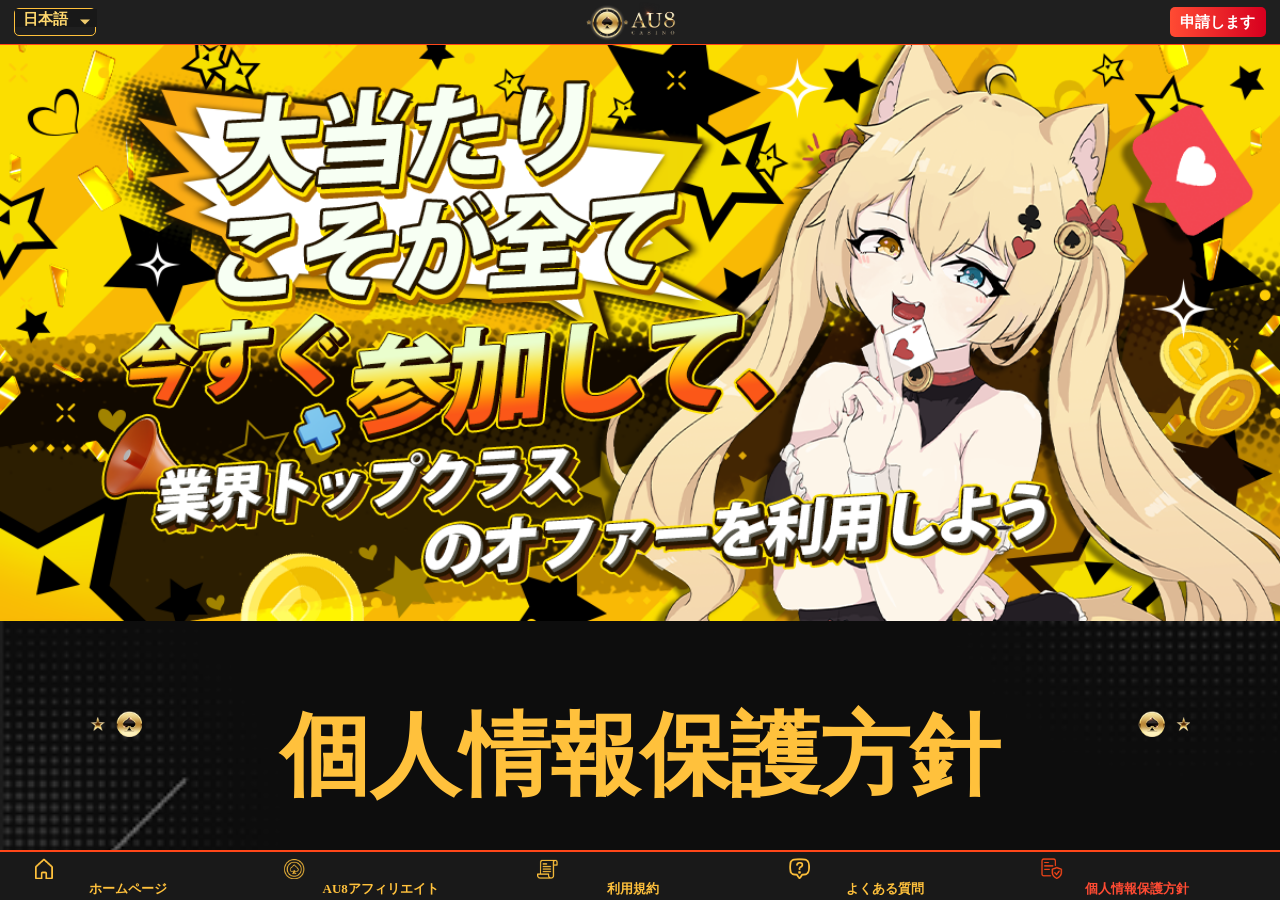
==== html/agPP.html @ ee404add "2022-08-12 頁面切換功能新增+各頁min-height新增" ====
<!DOCTYPE html>
<html lang="zh-TW">
<head>
    <meta charset="UTF-8">
    <meta name="viewport" content="width=device-width, initial-scale=1">
    <title>Document</title>
    <link rel="stylesheet" href="../css/style.css">
    <link rel="stylesheet" href="../js/slick-1.8.1/slick/slick.css">
    <link rel="stylesheet" href="../js/slick-1.8.1/slick/slick-theme.css">
    <script src="https://code.jquery.com/jquery-3.6.0.min.js"></script>
    <script src="https://code.jquery.com/jquery-2.2.0.min.js"></script>
    <script src="../js/slick-1.8.1/slick/slick.min.js"></script>
    <script src="../js/javascript.js"></script>
    <link rel="shortcut icon" href="../images/NJLOGO_64x64.ico" type="image/x-icon">
</head>
<body>
    <header>
        <div class="content display">
            <!--語言列-->
            <div class="lang">
                <select>
                    <option>繁體中文</option>
                    <option>简体中文</option>
                    <option>ENGLISH</option>
                    <option selected>日本語</option>
                </select>
            </div>
            <!--logo-->
            <img class="logo" src="../images/icon/logo.png" onclick="window.location.href='../index.html'">
            <div class="user login display">
                <!--未登入選單-->
                <form class="loginForm">
                    <button class="agentSignup" type="button">申請します</button>
                </form>    
            </div>
        </div>
    </header>
    <main>
        <div class="agOther display">
            <div class="topBanner"></div>
            <!--內容-->
            <div class="center">
                <div class="ppContent">
                    <p class="bigTitle">個人情報保護方針</p>
                    <div class="contentBlock">
                        <p class="subTitle">個人情報保護方針</p>
                        <p>AU8（以下「当サイト」）は、当サイトを運営する国のデータ保護法、および規制に準拠して、当サイトを利用またはアカウントを開設されるお客様(以下<br>、「お客様」)の個人情報を処理することを保証します。当社にて管理・保護致しますので、ご安心ください。当社はお客様の個人情報を最重要視<br>しておりますので、以下の方針に沿った事業運営に取組み、社会的責任を果たして参ります。</p>
                    </div>
                    <div class="contentBlock">
                        <p class="subTitle">顧客情報保護方針</p>
                        <p>お客様が当サイトアカウント登録の際にご入力いただいた個人情報（氏名、電話、メールアドレス、住所、生年月日等）を第三者に開示・提供<br>することは致しません。</p>
                    </div>
                    <div class="contentBlock">
                        <p class="subTitle">ドメイン認証SSL</p>
                        <p>当サイトでは、お客様の個人情報を保護するためにSSL(Secure Socket Layer)というセキュリティシステムを採用しています。お客様が入力される氏名や<br>住所、電話番号などの個人情報及び勝敗結果、入出金額は、SSLにより自動的に暗号化されて送受信しており、お客様の個人情報を外部の第三者が通信傍受<br>できないよう対策をとっております。当社は、機密事項の保護に厳重に努めておりますので、安心してご利用ください。</p>
                    </div>
                </div>
            </div>
            <div class="bottom">
                <p class="copyright">© 2022 AU8 Affiliates. すべての権利を保有しています</p>
            </div>
        </div>
    </main>
    <footer class="agentP">
        <ul class="agentNav">
            <li>
                <i class="nav_IC home"></i>
                <p>ホームページ</p>
            </li>
            <li onclick="window.location.href='../index.html'">
                <i class="nav_IC agent"></i>
                <p>AU8アフィリエイト</p>
            </li>
            <li onclick="window.location.href='../html/agRule.html'">
                <i class="nav_IC rule"></i>
                <p>利用規約</p>
            </li>
            <li onclick="window.location.href='../html/agQA.html'">
                <i class="nav_IC QA"></i>
                <p>よくある質問</p>
            </li>
            <li  class="active" onclick="window.location.href='../html/agPP.html'"><i class="nav_IC PP"></i>
                <p>個人情報保護方針</p>
            </li>
        </ul>
    </footer>
    <div class="filter">
        <!--退傭代理註冊申請彈窗-->
        <div class="jumpWindow agRegist ">
            <div class="title">
                <p>申請します</p>
                <i class="icon close"></i>
            </div>
            <div class="content">
                <form>
                    <label>
                        <p class="inputName"><span>※</span>アカウントID</p>
                        <input type="text">
                        <p class="remindText">*数字と英文字のみ、記号不可<br>*4文字以上である必要が御座います<br>*4文字以上である必要が御座います</p>
                    </label>
                    <label>
                        <p class="inputName"><span>※</span>パスワード</p>
                        <input type="text">
                    </label>
                    <label>
                        <p class="inputName"><span>※</span>お名前</p>
                        <input type="text">
                        <p class="remindText">*ローマ字フルネーム</p>
                    </label>
                    <label>
                        <p class="inputName"><span>※</span>メール</p>
                        <input type="text">
                        </label>
                    <label>
                        <p class="inputName"><span>※</span>LINE</p>
                        <input type="text">
                    </label>
                    <label>
                        <p class="inputName"><span>※</span>宣伝サイトURL</p>
                        <input type="text">
                        <p class="remindText">*宣伝を行うサイトURLもしくはその他の宣伝方法<br>*宣伝URLが無い場合は、紹介方法をご入力ください<br>*プレイヤーアカウントはAU8で登録したアカウントとなります</p>
                    </label>
                    <label>
                        <p class="inputName"><span>※</span>報酬お支払い方法</p>
                        <input type="text" value="USDT" class="select"> <div class="arrow"></div>
                    </label>
                </form> 
                    <div class="btnBox">
                        <div class="readBtn"><p class="checked">√</p></div>
                        <p class="agree openAGterms">利用規約に同意します</p>
                    </div>
                    <buttton class="apply applycheck">申請します</buttton> 
            </div>
        </div>
        <!--退傭代理註冊申請已送出彈窗-->
        <div class="jumpWindow agApply">
            <div class="title">
                <p>確認のお礼</p>
                <i class="icon close"></i>
            </div>
            <div class="content">
               <p>お申し込みは現在、アフィリエイトチームによって審査中です。</p>
            </div>
        </div>
         <!--相關條款彈窗-->
         <div class="jumpWindow agTerms">
            <div class="title">
                <p>利用規約とプライバシーポリシー</p>
                <i class="icon back"></i>
            </div>
            <div class="content">
                <div class="contentBlock">
                    <p class="smallTitle introduce">1.はじめに</p>
                    <p class="info"><span class="chapter">1.1</span>本利用規約に同意する前に、すべての項目を必ずお読みください。本規約に同意することにより、本規約<br>は、パートナーまたはパートナーが代表する組織を拘束するものとなります。</p>
                </div>
                <div class="contentBlock">
                    <p class="smallTitle explain">2.定義と解釈</p>
                    <p class="info"><span class="keyword">「当サイト」</span>とは、fortuna888.netのことを指します。</p>
                    <p class="info"><span class="keyword">「AU8」</span>とは、fortuna888.netのことを指します。</p>
                    <p class="info"><span class="keyword">「当社」</span>とは、当サイトの運営会社Astrobet N.V., Ltd.のことを指します。</p>
                    <p class="info"><span class="keyword">「アフィリエイトプログラム」</span>とは、当サイトおよびパートナー間のパートナーシップを指します。<br>パートナーはAU8のウェブサイトを宣伝し、当サイトのウェブサイトへ新規プレイヤーを継続的に生み出すものとします。</p>
                    <p class="info"><span class="keyword">「パートナー」</span>とは、当サイトのアフィリエイトプログラムに登録参加する人物を指します。</p>
                    <p class="info"><span class="keyword">「パートナーウェブサイト」</span>とは、パートナーが維持・運営し、当サイトのアフィリエイトリンクおよびコ
                        ードを案内するプラットフォーム（ウェブサイト／アプリケーション／ウィジェット等）を指します。</p>
                    <p class="info"><span class="keyword">「アフィリエイトリンク」</span>とは、パートナーウェブサイトからAU8へのインターネットハイパーリンクを
                        指します。</p>
                    <p class="info"><span class="keyword">「アフィリエイトコード」</span>とは、パートナー毎に設定されるコードで、本コードを登録の際に入力をした場合
                        でもパートナーの子会員と設定されるコードを指します。</p>
                    <p class="info"><span class="keyword">「プレイヤー」</span>とは、当サイトでプレイアカウントを作成し、ベットしている人物のことを指します。</p>
                    <p class="info"><span class="keyword">「プレイアカウント」</span>とは、当サイトでプレイをするために作成されたアカウントを指します。</p>
                    <p class="info"><span class="keyword">「アフィリエイトアカウント」</span>とは、パートナーが当サイトのアフィリエイトプログラムに登録をした際に
                        発行されるアカウントを指します。</p>
                    <p class="info"><span class="keyword">「子会員」</span>とは、パートナーのリンクから当サイトへ登録をしたプレイヤーを指します。</p>
                    <p class="info"><span class="keyword">「アクティブ子会員」</span>とは、入金をしてベットをしたプレイヤーを指します。</p>
                    <p class="info"><span class="keyword">「コミッション」</span>とは、本規約で設定されたパートナーへの支払いを指します。 </p>
                </div>
                <div class="contentBlock">
                    <p class="smallTitle partner">3.パートナー適用条件</p>
                    <p class="info"><span class="chapter">3.1.</span>パートナーは以下を表明し保証します。</p>
                    <div class="chapterBox">
                        <p class="infoChapter"><span class="chapter">3.1.1.</span>パートナー期間中は、パートナー契約を締結する権利と権限を有し、そのすべての義務を履行する。</p>
                        <p class="infoChapter"><span class="chapter">3.1.2.</span>パートナー契約に基づく義務を履行するために必要な登録、許可、同意およびライセンスをすべて取<br>
                            得し、有効に維持するものとする。</p>
                        <p class="infoChapter"><span class="chapter">3.1.3.</span>パートナー契約の条項を完全に理解し、同意する。</p>
                    </div>
                    <p class="info"><span class="chapter">3.2.</span>当サイトは提出されたパートナー情報を審査し、アフィリエイト申請を認証するか否かを電子<br>
                    メールでパートナーに通知します。当社は、絶対的な裁量で登録を拒否する権利を保持します。</p>
                </div>
                <div class="contentBlock">
                    <p class="smallTitle right">4.当社の権利と義務</p>
                    <p class="info"><span class="chapter">4.1.</span>当社は、コミッションの総額を記録し、パートナーへの合計コミッションと統計データをアフィリエイ<br>
                        トアカウントから確認できるようにします。</p>
                    <p class="info"><span class="chapter">4.2.</span>当社は本規約に準じ、パートナーに対しコミッションを支払うものとします。</p>
                    <p class="info"><span class="chapter">4.3.</span>当社は、当社が適切と考える時点において、本アフィリエイトプログラムを終了、変更または閉鎖する<br>
                        権利、および本規約の規定を変更する独自の決定権を持ちます。資料の変更に関しては電子メールによる通<br>
                        知をパートナーに送ります。</p>
                    <p class="info"><span class="chapter">4.4.</span>当社は、当社の完全および絶対の裁量権で、新規パートナーを受け入れるか否かを判断する権利を持つも<br>
                        のとします。</p>
                    <p class="info"><span class="chapter">4.5.</span>下記に該当する場合、当社が最終権利を所有、およびパートナーのアカウントを閉鎖する権利を持
                        ちます:</p>
                        <div class="chapterBox">
                            <p class="infoChapter"><span class="chapter"> 4.5.1.</span>当社の単独の見解において、国内および国際規則を遵守するため。</p>
                            <p class="infoChapter"><span class="chapter"> 4.5.2.</span>当社の方針に従うため。</p>
                            <p class="infoChapter"><span class="chapter"> 4.5.3.</span>当社、プレイヤー、子会員又はその他第三者機関の利益を守るため。</p>
                        </div>
                        <p class="info"><span class="chapter">4.6.</span>当社は、以下のパートナーの個人情報を、高レベルなセキュリティ、アンチマネーロンダリングの<br>
                            法的条件への適合、当取引関係の管理の目的で使用され、プライバシーポリシーに応じて使用及び処理<br>
                            するものとします:</p>
                        <div class="chapterBox">
                            <p class="infoChapter"><span class="chapter"> 4.6.1.</span>アフィリエイトアカウントID</p>
                            <p class="infoChapter"><span class="chapter"> 4.6.2.</span>名前</p>
                            <p class="infoChapter"><span class="chapter"> 4.6.3.</span>メールアドレス</p>
                            <p class="infoChapter"><span class="chapter"> 4.6.4.</span>宣伝サイトURL</p>
                            <p class="infoChapter"><span class="chapter"> 4.6.5.</span>口座情報</p>
                        </div>
                </div>
                <div class="contentBlock">
                    <p class="smallTitle partneright">5.パートナーの権利と義務</p>
                    <p class="info"><span class="chapter">5.1.</span>パートナーは以下を保証し、承諾するものとします。</p>
                    <div class="chapterBox">
                        <p class="infoChapter"><span class="chapter">5.1.1.</span>当サイトおよびパートナーの利益を可能な限り最大限にすべく、自費による当サイトの<br>
                            マーケティング および宣伝を行う:</p>
                        <p class="infoChapter"><span class="chapter">5.1.2.</span>アフィリエイトプログラムの範囲内で提供されるアフィリエイトリンク、アフィリエイトコード、<br>
                            プロモーション、マーケティングツールを使用する。</p>
                        <p class="infoChapter"><span class="chapter">5.1.3.</span>パートナーのマーケティング活動は、適切かつプロフェッショナルとして本規約の規定に準
                            じなくてはならない。</p>
                        <p class="infoChapter"><span class="chapter">5.1.4.</span>常に関連する立法および適用される法律に準拠すること。これにはデータ保護およびプライバシーに<br>
                            関して適用される法律を含むがこれに限定されない。</p>
                        <p class="infoChapter"><span class="chapter">5.1.5.</span>パートナーウェブサイトのメンテナンスおよび開発に責任を持つこと。当サイトの情報が更新
                            されたら、パートナーウェブサイトも随時更新をすること。</p>
                        <p class="infoChapter"><span class="chapter">5.1.6.</span>パートナーウェブサイトに、当サイトのプレイヤーまたはプレイヤーに限定されずパートナーウェ
                            ブサイトを閲覧できる人物が誤解を招く内容を記載した場合、その際に発生した負債や当サイトが不利益
                            になる状況が発生した場合の責任はパートナーが負うものとする。</p>
                        <p class="infoChapter"><span class="chapter">5.1.7.</span>当サイトに有利に反映されるような方法でビジネスを遂行する。</p>
                        <p class="infoChapter"><span class="chapter">5.1.8.</span>差別的、みだらな内容、違法、性的描写、ポルノ、または暴力的な内容を含むようなマーケティング<br>
                            活動（パートナーウェブサイトを含む）を行わない。</p>
                        <p class="infoChapter"><span class="chapter">5.1.9.</span>ギャンブルの法的年齢未満を対象としない。ギャンブルおよびギャンブルのプロモーションが違法<br>
                            である管轄区域を対象としない。</p>
                        <p class="infoChapter"><span class="chapter">5.1.10.</span>当サイトに掲載されているマーケティングツールを除き、当社から承諾がない限り、当社または当<br>
                            サイトの保有者/運営者のその他表現、商標、知的財産権を使用しない。</p>
                    </div>
                    <p class="info"><span class="chapter">5.2.</span>パートナーは、当社より提供されたログイン情報の機密を保持し、安全で常に保護するものとします。<br>
                        また、パートナー側の不具合により、ログイン情報の適切な保護がなされなかった事に起因する不正の<br>
                        ログイン情報の使用は、パートナーが単独で責任を負うものとする。</p>
                    <p class="info"><span class="chapter">5.3.</span>パートナーは、アフィリエイトアカウントのユーザーIDとパスワードにおけるすべての活動と行為<br>
                        に対して、単独で責任を負うものとします。パートナーは、その認証の違法および不正使用の疑いがある<br>
                        場合は、即座に当社に連絡をするものとします。</p>
                    <p class="info"><span class="chapter">不正な方法によってまたは本規約を違反する不正手段によって、子会員の登録、紹介、ベットが行<br>
                        われている場合、当社はアフィリエイトアカウントを凍結する権利およびアフィリエイトアカウント<br>
                        からコミッションを差し引く権利を持ちます。</p>
                </div>
                <div class="contentBlock">
                    <p class="smallTitle committee">6.コミッション </p>
                    <p class="info"><span class="chapter">6.1.</span>当社は本規約に基づき、パートナーにコミッションを支払うものとします。</p>
                    <p class="info"><span class="chapter">6.2.</span>コミッションの計算公式は以下の通りです:<br>
                        （勝負値（ベット額-ペイアウト）- ボーナス費用 - プラットフォーム費用 - ジャックポット - 手数料 ）
                        × コミッション％</p>
                    <p class="info"><span class="keyword">*ペイアウト：子会員様が勝った金額</span></p>
                    <p class="info"><span class="chapter">6.3.</span>パートナーに支払うべきと当サイトが認めるコミッションは、毎月5日に計算され、その支払いは毎月<br>
                        10日18：00前にアフィリエイトアカウントへ配布されます。臨時システム調整が実施された場合は、<br>
                        コミッションの配布が遅れる場合があります。コミッションは日本円で支払われます。</p>
                    <p class="info"><span class="chapter">6.4.</span>当社はネガティブキャリーオーバー制度を採用しています。コミッションは、<br>
                        アフィリエイトアカウントがプラス残高の場合のみ行われます。当月のコミッションがマイナスの場合、<br>
                        マイナス残高は翌月に持ち越されます。翌月の収入がプラス残高で、前月から持ち越されたマイナス残高<br>
                        が相殺された場合に支払いが行われます。</p>
                    <p class="info"><span class="chapter">6.5.</span>連続した3ヶ月以内にアクティブ子会員が1名もいなかった場合、活動していないと判断し、<br>
                        システムワレットに入ったコミッションは全て0に戻ります。</p>    
                    <p class="info"><span class="chapter">6.6.</span>連続した6ヶ月以内にアクティブ子会員を獲得できない場合は、アカウントは凍結され、<br>
                        システムワレットに入ったコミッションは全て0に戻ります。</p>    
                    <p class="info"><span class="chapter">6.7.</span>下記に該当するものはコミッションから差し引かれます:</p> 
                    <p class="info"><span class="keyword">下記に限らず「相互メリット」の原則より、万が一不正な行為により一方が平等でない利益を獲得した場合、当サイトが全ての最終決定権を有しております</span></p>   
                    <div class="chapterBox">
                        <p class="infoChapter"><span class="chapter"> 6.7.1.</span>体験ボーナスから発生したリベート</p>
                        <p class="infoChapter"><span class="chapter"> 6.7.2.</span>ボーナス費用</p>
                        <p class="infoChapter"><span class="chapter"> 6.7.3.</span>ゲームプラットフォーム費用</p>
                        <p class="infoChapter"><span class="chapter"> 6.7.4.</span>ジャックポット費用</p>
                        <p class="infoChapter"><span class="chapter"> 6.7.5.</span>サービス手数料</p>
                    </div>
                    <p class="info"><span class="chapter">6.8.</span>パートナーは、不正または誤った取引に基づいて受け取ったコミッションは全額返金<br>
                        しなければなりません。</p>
                    <p class="info"><span class="chapter">6.9.</span>コミッションに関わるあらゆる権利に関しては当サイトが全ての最終決定権を有しております。<br>
                        しなければなりません。</p>
                </div>
                <div class="contentBlock">
                    <p class="smallTitle notice">7.禁止事項</p>
                    <p class="info"><span class="chapter">7.1.</span>下記禁止事項を発見した場合、該当月のコミッションは全て当社が没収し、アフィリエイトアカウントの凍結をいたします:</p>
                    <div class="chapterBox">
                        <p class="infoChapter"><span class="chapter"> 7.1.1.</span>パートナーと子会員が同じIPおよび名前であること。</p>
                        <p class="infoChapter"><span class="chapter"> 7.1.2.</span>パートナーが自分のアフィリエイトアカウントにプレイアカウントを登録すること（セルフアフィリエイト）。</p>
                        <p class="infoChapter"><span class="chapter"> 7.1.3.</span>パートナーが、既存プレイヤーに、パートナー自身のアフィリエイトリンクおよびコードから、再度プレイアカウントを登録させること。</p>
                        <p class="infoChapter"><span class="chapter"> 7.1.4.</span>パートナーが他のパートナーの子会員になること。</p>
                        <p class="infoChapter"><span class="chapter"> 7.1.5.</span>パートナー同士が協力をしてコミッションを稼ぐこと。</p>
                        <p class="infoChapter"><span class="chapter"> 7.1.6.</span>パートナーと子会員またはプレイヤーが協力をしてコミッションを稼ぐこと。</p>
                    </div>
                    <p class="info"><span class="chapter">7.2.</span>自身のアフィリエイトアカウントを利用して、本人または、友人、従業員または他の第三者
                        がプレイヤーとして登録し、個人的使用およびその使用のためにプレイヤーアカウントに直接または間接的に入金を行って、コミッションを増やす行為や、その他当社および当サイトを欺く行為はすべて詐欺
                        とみなされます。</p>
                    <p class="info"><span class="chapter">7.3.</span>アフィリエイトアカウントでログイン後、バックオフィスで確認できる情報が、ご友人、プレイヤー、
                        従業員、第三者へ意図的、偶発的に関わらず漏らすことは禁止です。情報が漏れた場合に出た損失、傷害、
                        損害はパートナーが負うものとします。</p>
                </div>
                <div class="contentBlock ">
                    <p class="smallTitle classified">8.機密情報</p>
                    <p class="info"><span class="chapter">9.1.</span>すべての情報は機密扱いとされ、当社の事前の明示的かつ書面による同意なしに、直接的にも間接的にも、個人的または商業目的その他の目的でも使用されることは許されません。</p>
                    <p class="info"><span class="chapter">9.2.</span>パートナーは、本規約に基づく義務の履行以外の目的で機密情報を使用してはいけません。</p>
                    <p class="info"><span class="chapter">9.3.</span>条項9は、パートナー契約終了後も存続するものとします。</p>
                </div>
                <div class="contentBlock">
                    <p class="smallTitle duty">9.負債および責任制限</p>
                    <p class="info"><span class="chapter">8.1.</span>当社は、以下に関して一切の責任を負いません:</p>
                    <div class="chapterBox">
                        <p class="infoChapter"><span class="chapter"> 8.1.1.</span>経済的損失。（利益、収益、事業、契約を含むがこれに限定されない）</p>
                        <p class="infoChapter"><span class="chapter"> 8.1.2.</span>パートナーまたはパートナーウェブサイトの評判、営業権の損失。</p>
                        <p class="infoChapter"><span class="chapter"> 8.1.3.</span>意図的、偶発的、間接的、必然的な損失。</p>
                    </div>
                </div>
                <div class="contentBlock">
                    <p class="smallTitle terminate">10.解約または契約の終了 </p>
                    <p class="info"><span class="chapter">10.1.</span>本契約は、当社またはパートナーのいずれかが、電子メールにて告知を送ることにより終了させることができます。当サイトがカジノゲームサービスをプレイヤーに提供することを妨げられた場合は、本契約は自動的に終了します。</p>
                    <p class="info"><span class="chapter">10.2.</span>いずれかの当事者に、本利用規約に対する重大な規約違反が認められた場合、他方当事者
                        はパートナー契約を即時に終了させる権利を持ちます。</p>
                    <p class="info"><span class="chapter">10.3.</span>当社は、パートナーが下記を例とする積極的な宣伝を行わない場合に、電子メールでの通知
                        によって本利用規約を終了およびアフィリエイトアカウントを凍結する権利を保持します。その際に所持
                        しているコミッションは全て当社が没収いたします。</p>
                    <div class="chapterBox">
                        <p class="infoChapter"><span class="chapter"> 10.3.1.</span>一定期間合理的な数のプレイヤーを当サイトに紹介しない場合。</p>
                        <p class="infoChapter"><span class="chapter"> 10.3.2.</span>連続した6ヶ月以内にアクティブ子会員を獲得できない場合。</p>
                        <p class="infoChapter"><span class="chapter"> 10.3.3.</span>パートナーが当サイトを積極的に宣伝していないとみなす合理的な理由がある場合。</p>
                    </div>
                    <p class="info"><span class="chapter">10.4.</span>本契約の解約に際し、パートナーは全ての機密情報と宣伝ツールを当社に対して返還する義務を持ちます。契約終了後、先に述べた情報を使用または未返還であることが発覚した場合、その際に得た収
                        益は当社へ返還、損害や損失は全てパートナーが負うものとします。</p>
                    <p class="info"><span class="chapter">10.5.</span>パートナーは、本契約の解約後も、解約前に発生した本規約の違反から生じるいかなる責任
                        に関してもその履行を免れることは出来ません。</p>
                </div>
                <div class="contentBlock">
                    <p class="smallTitle agreetment">11.本規約および本契約の改正</p>
                    <p class="info"><span class="chapter">11.1.</span>当社は、本規約のいかなる規定も、パートナーに事前通知することなく、いつでも条項のいずれかを
                        修正、変更、削除または追加する権利を保持します。変更後、パートナーへは電子メールアドレスで通知
                        されます。当社が修正または変更を公開した後、アフィリエイトプログラムに継続して参加することは、
                        パートナーは新しい利用規約を承諾したものとみなされます。</p>
                </div>
            </div>
            <div class="btnBox">
                <button class="closeTerms">同意する</button>
            </div>
        </div>
    </div>
    <div class="bg"></div>
</body>
</html>
---- css/style.css ----
@charset "UTF-8";
button:disabled {
  background: #585858 !important;
  border: none !important;
  color: #ffffff !important;
  -webkit-box-shadow: none !important;
          box-shadow: none !important;
  cursor: not-allowed;
}

input:disabled {
  background: #272727 !important;
  border: none !important;
}

header .logo {
  height: 100%;
  -o-object-fit: cover;
     object-fit: cover;
}

.agentPage .topBanner,
.agOther .topBanner {
  background: url("../images/mobileBanner.png") no-repeat;
  background-size: 100%;
}

.agentPage .title::before,
.agentPage .title::after,
.agOther .title::before,
.agOther .title::after,
.agOther .pageTitle::before,
.agOther .pageTitle::after,
.agOther .bigTitle::before,
.agOther .bigTitle::after {
  background: url("../images/icon/agentTitle.png") no-repeat;
  background-size: 200%;
}

.agRule .leftArea ul li:hover::after, .agRule .leftArea ul li.active::after,
.agQA .leftArea ul li:hover::after, .agQA .leftArea ul li.active::after {
  background: url("../images/icon/agLeftArea.png") no-repeat;
  background-size: 100%;
}

.agentPage .icon_1 {
  background: url("../images/icon/svg/icon-01.svg") no-repeat;
  background-size: 100%;
}

.agentPage .icon_2 {
  background: url("../images/icon/svg/icon-02.svg") no-repeat;
  background-size: 100%;
}

.agentPage .icon_3 {
  background: url("../images/icon/svg/icon-03.svg") no-repeat;
  background-size: 100%;
}

.agentPage .icon_4 {
  background: url("../images/icon/svg/icon-04.svg") no-repeat;
  background-size: 100%;
}

.agentPage .icon_5 {
  background: url("../images/icon/svg/icon-05.svg") no-repeat;
  background-size: 100%;
}

.agentPage .rulePic {
  background: url("../images/mobile_agentInfo.png") no-repeat;
  background-size: 100%;
}

.filter .agRegist .title::before,
.filter .agRegist .title::after {
  background: url("../images/icon/starIcon.png") no-repeat;
  background-size: 200%;
}

.agOther,
.agOther_inner {
  background: url("../images/mobileBG.png") no-repeat;
  background-size: 100%;
}

header .back_arrow {
  background: url("../images/icon/svg/arrow_w.svg") no-repeat;
  background-size: 100%;
}

.agentP .agentNav li i {
  background: url("../images/icon/footer_IC.png") no-repeat;
  background-size: 500%;
}

.jumpWindow .title .close {
  background: url("../images/icon/svg/close_w.svg") no-repeat;
  background-size: contain;
}

/* http://meyerweb.com/eric/tools/css/reset/ 
   v2.0 | 20110126
   License: none (public domain)
*/
html, body, div, span, applet, object, iframe,
h1, h2, h3, h4, h5, h6, p, blockquote, pre,
a, abbr, acronym, address, big, cite, code,
del, dfn, em, img, ins, kbd, q, s, samp,
small, strike, strong, sub, sup, tt, var,
b, u, i, center,
dl, dt, dd, ol, ul, li,
fieldset, form, label, legend,
table, caption, tbody, tfoot, thead, tr, th, td,
article, aside, canvas, details, embed,
figure, figcaption, footer, header, hgroup,
menu, nav, output, ruby, section, summary,
time, mark, audio, video {
  margin: 0;
  padding: 0;
  border: 0;
  font-size: 100%;
  font: inherit;
  vertical-align: baseline;
}

/* HTML5 display-role reset for older browsers */
article, aside, details, figcaption, figure,
footer, header, hgroup, menu, nav, section {
  display: block;
}

body {
  line-height: 1;
  font-family: "微軟正黑體";
}

ol, ul {
  list-style: none;
}

blockquote, q {
  quotes: none;
}

blockquote:before, blockquote:after,
q:before, q:after {
  content: "";
  content: none;
}

table {
  border-collapse: collapse;
  border-spacing: 0;
  font-family: "微軟正黑體";
}

button {
  cursor: pointer;
  outline: none;
  border: none;
  padding: 0px;
  font-family: "微軟正黑體";
}

select, input {
  outline: none;
  -webkit-box-sizing: border-box;
          box-sizing: border-box;
  font-family: "微軟正黑體";
}

main {
  display: block;
}

html, body {
  width: 100%;
  height: auto;
}

html {
  width: 100%;
  height: 100%;
}
html body {
  width: 100%;
  height: 100%;
  -webkit-box-sizing: border-box;
          box-sizing: border-box;
  position: relative;
}
html body::-webkit-scrollbar {
  width: 8px;
  height: 8px;
}
html body::-webkit-scrollbar-thumb {
  background: #cccccc;
  border-radius: 10px;
}
html body::-webkit-scrollbar-track {
  background: #ffffff;
  border-radius: 10px;
}
html body header {
  width: 100%;
  height: 45px;
  background: #1f1f1f;
  padding: 0 14px;
  -webkit-box-sizing: border-box;
          box-sizing: border-box;
  display: -webkit-box;
  display: -ms-flexbox;
  display: flex;
  -webkit-box-align: center;
      -ms-flex-align: center;
          align-items: center;
  position: fixed;
  border-bottom: 1px solid #ff4719;
  z-index: 999;
}
html body header .content {
  width: 100%;
  height: 45px;
  -webkit-box-sizing: border-box;
          box-sizing: border-box;
  display: -webkit-box;
  display: -ms-flexbox;
  display: flex;
  -webkit-box-align: center;
      -ms-flex-align: center;
          align-items: center;
  position: relative;
  display: none;
}
html body header .content.display {
  display: -webkit-box;
  display: -ms-flexbox;
  display: flex;
}
html body header .content .lang {
  width: 80px;
  height: 26px;
  border: 1.5px solid #ffc13c;
  border-radius: 5px;
  padding: 0;
}
html body header .content .lang::after {
  content: "";
  position: absolute;
  top: 50%;
  -webkit-transform: translateY(-50%);
          transform: translateY(-50%);
  pointer-events: none;
}
html body header .content .lang::after {
  width: 0;
  height: 0;
  border-style: solid;
  border-width: 5px 5px 0 5px;
  border-color: #f0cc6d transparent;
  left: 66px;
}
html body header .content .lang select {
  background: #181818;
  border: none;
  color: #ffd86e;
  font-size: 15px;
  font-weight: bold;
  padding: 0 67px 0 15px;
  -webkit-appearance: none;
     -moz-appearance: none;
          appearance: none;
  cursor: pointer;
  padding: 2px 5px 0 8px;
  -webkit-box-sizing: border-box;
          box-sizing: border-box;
}
html body header .content .lang select option {
  background: #181818;
  color: #ffd86e;
}
html body header .content .logo {
  margin: 0 auto;
}
html body header .content .loginForm {
  width: 100%;
  height: 100%;
  -webkit-box-align: center;
      -ms-flex-align: center;
          align-items: center;
}
html body header .content .loginForm button {
  width: auto;
  height: 40px;
  background: -webkit-gradient(linear, left top, right top, from(#ff4b33), color-stop(98%, #d8001f));
  background: linear-gradient(to right, #ff4b33 0%, #d8001f 98%);
  border: none;
  color: #ffffff;
  font-size: 15px;
  font-weight: bold;
  padding: 0 5px;
  border-radius: 5px;
}
html body header .content .loginForm button:hover, html body header .content .loginForm button:active, html body header .content .loginForm button.active {
  background: #b9001b;
}
html body header .content .loginForm button.signupBtn {
  background: -webkit-gradient(linear, left top, right top, from(#a4dd41), to(#329e36));
  background: linear-gradient(to right, #a4dd41 0%, #329e36 100%);
  border: none;
  color: #ffffff;
  font-size: 15px;
  font-weight: bold;
  padding: 0 5px;
  border-radius: 3px;
}
html body header .content .loginForm button.signupBtn:hover, html body header .content .loginForm button.signupBtn:active, html body header .content .loginForm button.signupBtn.active {
  background: #329e36;
}
html body header .content .loginForm .agentSignup {
  width: 96px;
  height: 30px;
  border-radius: 5px;
}
html body header .inner,
html body header .listPage {
  width: 100%;
  height: 44px;
  display: -webkit-box;
  display: -ms-flexbox;
  display: flex;
  -webkit-box-align: center;
      -ms-flex-align: center;
          align-items: center;
  -webkit-box-pack: center;
      -ms-flex-pack: center;
          justify-content: center;
  -webkit-box-sizing: border-box;
          box-sizing: border-box;
  display: none;
}
html body header .inner.display,
html body header .listPage.display {
  display: block;
}
html body header .inner .back_arrow,
html body header .listPage .back_arrow {
  position: absolute;
  width: 10px;
  height: 20px;
  display: block;
  top: 50%;
  -webkit-transform: translateY(-50%);
  transform: translateY(-50%);
  left: 14px;
}
html body header .inner .title,
html body header .listPage .title {
  text-align: center;
  color: #ffc13c;
  font-size: 5.2vw;
  font-weight: bold;
  letter-spacing: 2px;
  margin: 10px auto;
  overflow: hidden;
}
html body footer {
  width: 100%;
  height: auto;
}
html body .agentP {
  width: 100%;
  height: auto;
  background: #070707;
  position: relative;
  display: -webkit-box;
  display: -ms-flexbox;
  display: flex;
  -webkit-box-orient: vertical;
  -webkit-box-direction: normal;
      -ms-flex-direction: column;
          flex-direction: column;
  -webkit-box-align: center;
      -ms-flex-align: center;
          align-items: center;
  -webkit-box-pack: center;
      -ms-flex-pack: center;
          justify-content: center;
  position: fixed;
  bottom: 0;
  left: 0;
  z-index: 100;
}
html body .agentP .agentNav {
  width: 100%;
  height: 50px;
  display: -webkit-box;
  display: -ms-flexbox;
  display: flex;
  padding: 5px 4px 4px 15px;
  -webkit-box-sizing: border-box;
          box-sizing: border-box;
  background: #191919;
  border-top: 2px solid #ff4719;
}
html body .agentP .agentNav li {
  width: 20vw;
  height: 30vw;
  color: #ffc13c;
  font-weight: bold;
  white-space: nowrap;
  overflow: hidden;
  text-overflow: ellipsis;
}
html body .agentP .agentNav li:active, html body .agentP .agentNav li.active {
  color: #ff4b33;
}
html body .agentP .agentNav li:active i, html body .agentP .agentNav li.active i {
  background-position-y: 100%;
}
html body .agentP .agentNav li .nav_IC {
  width: 22px;
  height: 22px;
  display: block;
  margin: 0 17px 1px;
}
html body .agentP .agentNav li .nav_IC.home {
  background-position-x: -3%;
}
html body .agentP .agentNav li .nav_IC.agent {
  background-position-x: 23%;
}
html body .agentP .agentNav li .nav_IC.rule {
  background-position-x: 48%;
}
html body .agentP .agentNav li .nav_IC.QA {
  background-position-x: 74%;
}
html body .agentP .agentNav li .nav_IC.PP {
  background-position-x: 100%;
}
html body .agentP .agentNav li p {
  font-size: 13px;
  padding-top: 2px;
  width: 90%;
  text-align: center;
  white-space: nowrap;
  text-overflow: ellipsis;
  overflow: hidden;
}
html body .filter {
  width: 100%;
  height: 100%;
  position: fixed;
  top: 0;
  left: 0;
  background: rgba(0, 0, 0, 0.6196078431);
  -webkit-box-align: center;
      -ms-flex-align: center;
          align-items: center;
  -webkit-box-pack: center;
      -ms-flex-pack: center;
          justify-content: center;
  z-index: 999;
  display: none;
}
html body .filter.display {
  display: -webkit-box;
  display: -ms-flexbox;
  display: flex;
}
html body .filter .jumpWindow {
  background: #181818;
  border-radius: 16px;
  overflow: hidden;
  display: none;
  -webkit-box-sizing: border-box;
          box-sizing: border-box;
  border: solid 1px #ffc13c;
}
html body .filter .jumpWindow.display {
  display: block;
}
html body .filter .jumpWindow .title {
  width: 100%;
  height: 50px;
  display: -webkit-box;
  display: -ms-flexbox;
  display: flex;
  -webkit-box-align: center;
      -ms-flex-align: center;
          align-items: center;
  background: -webkit-gradient(linear, left top, right top, from(#ffae00), to(#fec026));
  background: linear-gradient(90deg, #ffae00, #fec026);
  position: relative;
}
html body .filter .jumpWindow .title p {
  color: #181818;
  font-size: 4vw;
  font-weight: bold;
  text-align: center;
  letter-spacing: 2px;
  position: relative;
}
html body .filter .jumpWindow .title i {
  width: 4.73vw;
  height: 4.73vw;
  position: absolute;
  right: 3.5vw;
}
html body .filter .jumpWindow.agRegist {
  width: 92.27vw;
  height: auto;
  display: none;
  position: relative;
}
html body .filter .jumpWindow.agRegist.darkness {
  position: absolute;
  -webkit-filter: brightness(0.5);
          filter: brightness(0.5);
}
html body .filter .jumpWindow.agRegist.display {
  display: block;
}
html body .filter .jumpWindow.agRegist .title {
  font-weight: bolder;
  position: relative;
}
html body .filter .jumpWindow.agRegist .title::before {
  content: "";
  width: 9vw;
  height: 4vw;
  background-position-x: 100%;
  position: absolute;
  left: 61vw;
}
html body .filter .jumpWindow.agRegist .title::after {
  content: "";
  width: 9vw;
  height: 4vw;
  background-position-x: 0%;
  position: absolute;
  right: 61vw;
}
html body .filter .jumpWindow.agRegist .content {
  width: 100%;
  height: auto;
  padding: 8vw;
  display: block;
  -webkit-box-pack: justify;
      -ms-flex-pack: justify;
          justify-content: space-between;
  -webkit-box-sizing: border-box;
          box-sizing: border-box;
}
html body .filter .jumpWindow.agRegist .content form {
  width: 100%;
  height: auto;
  max-height: 60vh;
  -webkit-box-sizing: border-box;
          box-sizing: border-box;
  overflow-y: auto;
}
html body .filter .jumpWindow.agRegist .content form label {
  width: 100%;
  height: auto;
  position: relative;
  margin-bottom: 16px;
  position: relative;
}
html body .filter .jumpWindow.agRegist .content form label .inputName {
  font-size: 18px;
  font-weight: bold;
  color: #fb770a;
  margin-bottom: 13px;
}
html body .filter .jumpWindow.agRegist .content form label .inputName span {
  color: #e11515;
  font-weight: bold;
  margin-right: 8px;
}
html body .filter .jumpWindow.agRegist .content form label input {
  width: 98%;
  height: 9.87vw;
  background: #101010;
  border: solid 1px #ffc13c;
  color: #ffffff;
  font-size: 16px;
  font-weight: bold;
  border-radius: 3px;
  -webkit-box-sizing: border-box;
          box-sizing: border-box;
  padding-left: 15px;
  margin-bottom: 2vw;
}
html body .filter .jumpWindow.agRegist .content form label input::-webkit-input-placeholder {
  color: #999999;
}
html body .filter .jumpWindow.agRegist .content form label input::-moz-placeholder {
  color: #999999;
}
html body .filter .jumpWindow.agRegist .content form label input:-ms-input-placeholder {
  color: #999999;
}
html body .filter .jumpWindow.agRegist .content form label input::-ms-input-placeholder {
  color: #999999;
}
html body .filter .jumpWindow.agRegist .content form label input::placeholder {
  color: #999999;
}
html body .filter .jumpWindow.agRegist .content form label .remindText {
  font-size: 3vw;
  font-weight: bold;
  color: #e11515;
  line-height: 4vw;
  margin-bottom: 2vw;
}
html body .filter .jumpWindow.agRegist .content form label .btnBox {
  width: 504px;
  height: auto;
  display: -webkit-box;
  display: -ms-flexbox;
  display: flex;
  -webkit-box-pack: center;
      -ms-flex-pack: center;
          justify-content: center;
  -webkit-box-align: center;
      -ms-flex-align: center;
          align-items: center;
  margin: 48px 0;
}
html body .filter .jumpWindow.agRegist .content form label .btnBox .readBtn {
  width: 22px;
  height: 22px;
  background: #181818;
  border: 1px solid #ffc13c;
  border-radius: 20px;
  margin-right: 5px;
  cursor: pointer;
}
html body .filter .jumpWindow.agRegist .content form label .btnBox .agree {
  color: #ffc13c;
  font-size: 18px;
  font-weight: bold;
  text-decoration: underline;
  cursor: pointer;
}
html body .filter .jumpWindow.agRegist .content form label .arrow {
  width: 0;
  height: 0;
  border-style: solid;
  border-width: 8px 6px 0 6px;
  border-color: #ffc13c transparent;
  position: absolute;
  top: 50px;
  right: 15px;
}
html body .filter .jumpWindow.agRegist .content form .last {
  margin-bottom: 0px;
}
html body .filter .jumpWindow.agRegist .content form > .inputBox:last-child {
  margin-bottom: 0;
}
html body .filter .jumpWindow.agRegist .content .btnBox {
  width: 100%;
  height: auto;
  display: -webkit-box;
  display: -ms-flexbox;
  display: flex;
  -webkit-box-align: center;
      -ms-flex-align: center;
          align-items: center;
  -webkit-box-pack: center;
      -ms-flex-pack: center;
          justify-content: center;
  -webkit-box-sizing: border-box;
          box-sizing: border-box;
  margin: 3vw 0;
}
html body .filter .jumpWindow.agRegist .content .btnBox .readBtn {
  width: 20px;
  height: 20px;
  border: 1px solid #ffc13c;
  border-radius: 15px;
  margin-right: 8px;
  position: relative;
}
html body .filter .jumpWindow.agRegist .content .btnBox .readBtn.active .checked {
  opacity: 1;
}
html body .filter .jumpWindow.agRegist .content .btnBox .readBtn .checked {
  font-size: 18px;
  color: #ffc13c;
  position: absolute;
  top: 1px;
  left: 4px;
  opacity: 0;
}
html body .filter .jumpWindow.agRegist .content .btnBox .agree {
  font-size: 18px;
  font-weight: bold;
  color: #ffc13c;
  text-decoration: underline;
}
html body .filter .jumpWindow.agRegist .content .apply {
  background: -webkit-gradient(linear, left top, right top, from(#ff4b33), color-stop(98%, #d8001f));
  background: linear-gradient(to right, #ff4b33 0%, #d8001f 98%);
  border: none;
  color: #ffffff;
  font-size: 14px;
  font-weight: bold;
  letter-spacing: 1px;
  border-radius: 5px;
  width: 100%;
  height: auto;
  display: block;
  font-size: 18px;
  font-weight: bold;
  text-align: center;
  border-radius: 5px;
  padding: 2vw 10vw;
  -webkit-box-sizing: border-box;
          box-sizing: border-box;
}
html body .filter .jumpWindow.agRegist .content .apply:hover, html body .filter .jumpWindow.agRegist .content .apply:active, html body .filter .jumpWindow.agRegist .content .apply.active {
  background: #b9001b;
}
html body .filter .jumpWindow.agApply {
  width: 92.27vw;
  height: auto;
  display: none;
}
html body .filter .jumpWindow.agApply.display {
  display: block;
}
html body .filter .jumpWindow.agApply .title {
  font-weight: bolder;
  position: relative;
}
html body .filter .jumpWindow.agApply .content {
  width: 100%;
  height: auto;
  padding: 10vw;
  display: block;
  -webkit-box-pack: justify;
      -ms-flex-pack: justify;
          justify-content: space-between;
  -webkit-box-sizing: border-box;
          box-sizing: border-box;
}
html body .filter .jumpWindow.agApply .content p {
  color: #ffc13c;
  text-align: center;
  line-height: 5vh;
}
html body .filter .jumpWindow.agTerms {
  width: 92.27vw;
  height: auto;
  display: none;
  position: relative;
}
html body .filter .jumpWindow.agTerms.display {
  display: block;
}
html body .filter .jumpWindow.agTerms .content {
  width: 90%;
  height: 400px;
  margin: 0 3.5vh;
  overflow-y: auto;
  overflow-x: hidden;
}
html body .filter .jumpWindow.agTerms .content::-webkit-scrollbar {
  width: 8px;
  height: 8px;
}
html body .filter .jumpWindow.agTerms .content::-webkit-scrollbar-thumb {
  background: #cccccc;
  border-radius: 10px;
}
html body .filter .jumpWindow.agTerms .content::-webkit-scrollbar-track {
  background: #ffffff;
  border-radius: 10px;
}
html body .filter .jumpWindow.agTerms .content .contentBlock {
  width: 98%;
  height: auto;
  margin-bottom: 20px;
  position: relative;
}
html body .filter .jumpWindow.agTerms .content .contentBlock .smallTitle {
  margin: 40px 0 23px;
  color: #ffc13c;
  font-size: 16px;
  font-weight: bold;
  letter-spacing: 1px;
}
html body .filter .jumpWindow.agTerms .content .contentBlock .info {
  color: #999999;
  font-size: 4vw;
  line-height: 20px;
  font-weight: bold;
  letter-spacing: 1px;
}
html body .filter .jumpWindow.agTerms .content .contentBlock .info .chapter {
  color: #ffffff;
}
html body .filter .jumpWindow.agTerms .content .contentBlock .info .keyword {
  color: #ff4719;
}
html body .filter .jumpWindow.agTerms .content .contentBlock .chapterBox {
  width: 90%;
  height: auto;
  margin: 5px 20px;
}
html body .filter .jumpWindow.agTerms .content .contentBlock .chapterBox .infoChapter {
  color: #999999;
  font-size: 13px;
  line-height: 20px;
  font-weight: bold;
}
html body .filter .jumpWindow.agTerms .content .contentBlock .chapterBox .infoChapter .chapter {
  color: #ffffff;
}
html body .filter .jumpWindow.agTerms .btnBox {
  width: 100%;
  height: auto;
  margin: 20px 0;
  text-align: center;
}
html body .filter .jumpWindow.agTerms .btnBox button {
  width: 85%;
  height: auto;
  background: -webkit-gradient(linear, left top, right top, from(#ff4b33), color-stop(98%, #d8001f));
  background: linear-gradient(to right, #ff4b33 0%, #d8001f 98%);
  border: none;
  color: #ffffff;
  font-size: 14px;
  font-weight: bold;
  letter-spacing: 1px;
  border-radius: 5px;
  font-size: 18px;
  padding: 2vw 10vw;
  -webkit-box-sizing: border-box;
          box-sizing: border-box;
}
html body .filter .jumpWindow.agTerms .btnBox button:hover, html body .filter .jumpWindow.agTerms .btnBox button:active, html body .filter .jumpWindow.agTerms .btnBox button.active {
  background: #b9001b;
}
html body .filter .jumpWindow .title {
  width: 100%;
  height: 50px;
  display: -webkit-box;
  display: -ms-flexbox;
  display: flex;
  -webkit-box-align: center;
      -ms-flex-align: center;
          align-items: center;
  background: -webkit-gradient(linear, left top, right top, from(#ffae00), to(#fec026));
  background: linear-gradient(90deg, #ffae00, #fec026);
  position: relative;
}
html body .filter .jumpWindow .title p {
  color: #181818;
  font-size: 18px;
  font-weight: bold;
  text-align: center;
  width: 100%;
  letter-spacing: 2px;
}
html body .filter .jumpWindow .title i {
  position: absolute;
  width: 16px;
  height: 16px;
  top: 50%;
  right: 15px;
  -webkit-transform: translateY(-50%);
          transform: translateY(-50%);
  cursor: pointer;
}
html body .agentPage {
  background: #0d0d0d;
}
html body .agentPage .topBanner {
  height: 45vw;
  overflow: hidden;
  -webkit-box-pack: center;
      -ms-flex-pack: center;
          justify-content: center;
}
html body .agentPage .center {
  width: 100%;
  height: auto;
  margin: 0 auto;
  padding: 0 6vw;
  -webkit-box-sizing: border-box;
          box-sizing: border-box;
}
html body .agentPage .center .client {
  width: 100%;
  height: auto;
  padding: 8vw 0;
}
html body .agentPage .center .client .title {
  color: #ffc13c;
  font-size: 7vw;
  font-weight: bolder;
  text-align: center;
  margin-bottom: 7vw;
  position: relative;
}
html body .agentPage .center .client .title::before {
  content: "";
  width: 72px;
  height: 36px;
  position: absolute;
  top: -1vw;
  left: 6vw;
  background-position-x: 0%;
}
html body .agentPage .center .client .title::after {
  content: "";
  content: "";
  width: 72px;
  height: 36px;
  position: absolute;
  top: -1vw;
  right: 6vw;
  background-position-x: 100%;
}
html body .agentPage .center .client .subTitle {
  font-size: 5vw;
  font-weight: bolder;
  color: #fb770a;
  line-height: 30px;
  text-align: center;
}
html body .agentPage .center .client .long {
  width: 89vw;
  height: auto;
  padding: 3vw;
  -webkit-box-sizing: border-box;
          box-sizing: border-box;
  background: #1f1f1f;
  border-radius: 10px;
  margin: 5vw 0;
}
html body .agentPage .center .client .long .top {
  width: 100%;
  height: 22vw;
  display: -webkit-box;
  display: -ms-flexbox;
  display: flex;
  -ms-flex-pack: distribute;
      justify-content: space-around;
  position: relative;
}
html body .agentPage .center .client .long .top .main {
  font-size: 4.5vw;
  color: #ffffff;
  font-weight: bloder;
  text-align: center;
}
html body .agentPage .center .client .long .top .sub {
  font-size: 3vw;
  color: #999999;
  font-weight: bold;
  line-height: 4vw;
  text-align: left;
}
html body .agentPage .center .client .long .top .icon_1 {
  width: 15vw;
  height: auto;
}
html body .agentPage .center .client .long .top div .main {
  margin: 2vw auto;
}
html body .agentPage .center .client .long .top::after {
  content: " ";
  background: #b5833b;
  width: 100%;
  height: 1px;
  position: absolute;
  bottom: 0;
  left: 0;
}
html body .agentPage .center .client .long .down {
  display: -webkit-box;
  display: -ms-flexbox;
  display: flex;
}
html body .agentPage .center .client .long .down .item {
  width: auto;
  height: 29vw;
  padding: 1vw 3vw;
  -webkit-box-sizing: border-box;
          box-sizing: border-box;
  position: relative;
}
html body .agentPage .center .client .long .down .item .num {
  color: #ffc13c;
  font-size: 6.5vw;
  font-weight: bolder;
  text-align: center;
  margin-top: 5vw;
}
html body .agentPage .center .client .long .down .item .info {
  color: #e2e2e2;
  font-size: 3vw;
  line-height: 5vw;
  text-align: center;
  margin-top: 2vw;
}
html body .agentPage .center .client .long .down .item::after {
  content: "";
  width: 1px;
  height: 18vw;
  background: #b5833b;
  position: absolute;
  top: 5vw;
  right: 0;
}
html body .agentPage .center .client .long .down .item:last-child::after {
  display: none;
}
html body .agentPage .center .client .box {
  width: 89vw;
  height: 28vw;
  background: #1f1f1f;
  border-radius: 10px;
  display: -webkit-box;
  display: -ms-flexbox;
  display: flex;
  padding: 5vw 6vw;
  -webkit-box-sizing: border-box;
          box-sizing: border-box;
  margin-bottom: 5vw;
  position: relative;
}
html body .agentPage .center .client .box i {
  width: 19vw;
  height: 19vw;
  margin: 1vw 0 0;
}
html body .agentPage .center .client .box .textBox {
  width: 56vw;
  margin-left: 8vw;
}
html body .agentPage .center .client .box .textBox .main {
  font-size: 4.5vw;
  color: #ffffff;
  font-weight: bloder;
  text-align: left;
}
html body .agentPage .center .client .box .textBox .sub {
  font-size: 2vw;
  color: #999999;
  font-weight: bold;
  line-height: 4vw;
  text-align: left;
  margin-top: 2vw;
}
html body .agentPage .bottomArea {
  width: auto;
  height: 53vw;
  padding: 12vw 6vw;
}
html body .agentPage .bottomArea .title {
  color: #ffc13c;
  font-size: 7vw;
  font-weight: bolder;
  text-align: center;
  margin: 0 0 11vw 0;
}
html body .agentPage .bottomArea .subTitle {
  font-size: 5vw;
  font-weight: bolder;
  text-align: center;
  color: #fb770a;
  position: relative;
}
html body .agentPage .bottomArea .subTitle::before {
  content: " ";
  background: #b5833b;
  width: 25vw;
  height: 1px;
  position: absolute;
  top: 8vw;
  left: 2vw;
}
html body .agentPage .bottomArea .subTitle::after {
  content: " ";
  background: #b5833b;
  width: 25vw;
  height: 1px;
  position: absolute;
  top: 8vw;
  right: 2vw;
}
html body .agentPage .bottomArea button {
  width: 58vw;
  height: 11vw;
  background: -webkit-gradient(linear, left top, right top, from(#ff4b33), color-stop(98%, #d8001f));
  background: linear-gradient(to right, #ff4b33 0%, #d8001f 98%);
  border: none;
  color: #ffffff;
  font-size: 14px;
  font-weight: bold;
  letter-spacing: 1px;
  border-radius: 5px;
  border-radius: 2vw;
  font-size: 5vw;
  font-weight: bolder;
  margin: 10vw 15vw;
}
html body .agentPage .bottomArea button:hover, html body .agentPage .bottomArea button:active, html body .agentPage .bottomArea button.active {
  background: #b9001b;
}
html body .agentPage .bottom {
  width: 100%;
  height: 34px;
  padding: 2px 0;
  -webkit-box-sizing: border-box;
          box-sizing: border-box;
  position: relative;
}
html body .agentPage .bottom .copyright {
  font-size: 14px;
  font-weight: bold;
  color: #999999;
  text-align: center;
  margin-top: 2vw;
}
html body .agentPage .commission {
  height: 230vw;
  background: #1f1f1f;
  padding: 0 6vw;
  position: relative;
}
html body .agentPage .commission .center {
  width: 100%;
  height: 100%;
  margin: 0 auto;
  padding: 15vw 0 0;
}
html body .agentPage .commission .center .title {
  color: #ffc13c;
  font-size: 7vw;
  font-weight: bolder;
  text-align: center;
  margin-bottom: 7vw;
  position: relative;
}
html body .agentPage .commission .center .title::before {
  content: "";
  width: 72px;
  height: 36px;
  position: absolute;
  top: -1vw;
  left: 2vw;
  background-position-x: 0%;
}
html body .agentPage .commission .center .title::after {
  content: "";
  content: "";
  width: 72px;
  height: 36px;
  position: absolute;
  top: -1vw;
  right: 2vw;
  background-position-x: 100%;
}
html body .agentPage .commission .center .subTitle {
  font-size: 5vw;
  font-weight: bolder;
  color: #fb770a;
  line-height: 30px;
  text-align: center;
}
html body .agentPage .commission .center .rulePic {
  width: auto;
  height: 172vw;
  margin-top: 9vw;
  -webkit-box-align: center;
      -ms-flex-align: center;
          align-items: center;
  position: relative;
}
html body .agOther {
  width: 100%;
  height: calc(100vh - 94px);
  overflow-y: auto;
  display: none;
}
html body .agOther.display {
  display: block;
}
html body .agOther .topBanner {
  height: 45vw;
  overflow: hidden;
  -webkit-box-pack: center;
      -ms-flex-pack: center;
          justify-content: center;
}
html body .agOther .center {
  width: 100%;
  height: auto;
  margin: 0 auto;
  padding: 0 6vw;
  -webkit-box-sizing: border-box;
          box-sizing: border-box;
}
html body .agOther .center .agList {
  width: 100%;
  height: auto;
  min-height: calc(100vh - 333px);
}
html body .agOther .center .agList .pageTitle {
  color: #ffc13c;
  font-size: 7vw;
  font-weight: bolder;
  text-align: center;
  margin: 7vw 0;
  position: relative;
}
html body .agOther .center .agList .pageTitle::before {
  content: "";
  width: 57px;
  height: 36px;
  position: absolute;
  top: 0;
  left: 6vw;
  background-position-x: 0%;
}
html body .agOther .center .agList .pageTitle::after {
  content: "";
  content: "";
  width: 57px;
  height: 36px;
  position: absolute;
  top: 0vw;
  right: 6vw;
  background-position-x: 100%;
}
html body .agOther .center .agList ul {
  width: 100%;
  height: auto;
  -webkit-box-sizing: border-box;
          box-sizing: border-box;
  padding: 15px 4vw;
  position: relative;
}
html body .agOther .center .agList ul li {
  width: auto;
  height: 42px;
  display: -webkit-box;
  display: -ms-flexbox;
  display: flex;
  -webkit-box-align: center;
      -ms-flex-align: center;
          align-items: center;
  -webkit-box-pack: center;
      -ms-flex-pack: center;
          justify-content: center;
  background: #2e2e2e;
  border-radius: 5px;
  margin-bottom: 15px;
  color: #ffc13c;
  font-size: 4vw;
  font-weight: bold;
  position: relative;
}
html body .agOther .center .QAstyle {
  width: 100%;
  height: calc(100vh - 260px);
  overflow: hidden;
}
html body .agOther .ppContent {
  width: 100%;
  height: auto;
  overflow-y: auto;
  overflow-x: hidden;
}
html body .agOther .ppContent ul {
  width: 100%;
  height: auto;
  display: none;
}
html body .agOther .ppContent ul.display {
  display: block;
}
html body .agOther .ppContent ul li {
  width: 100%;
  height: auto;
}
html body .agOther .ppContent ul li .smallTitle {
  font-size: 4.5vw;
  margin: 10px 0;
  color: #ffc13c;
  font-weight: bold;
}
html body .agOther .ppContent ul li p {
  font-size: 3.7vw;
  margin-bottom: 8px;
  color: #999999;
  line-height: 6vw;
  font-weight: bold;
}
html body .agOther .ppContent ul li .chapter {
  font-size: 3.7vw;
  margin-right: 2px;
  color: #ffffff;
}
html body .agOther .ppContent ul li .chapterBox {
  width: 89%;
  height: auto;
  margin-left: 24px;
}
html body .agOther .ppContent ul li .subTitle {
  font-size: 4vw;
  margin: 10px 0;
  color: #ffc13c;
  font-weight: bold;
}
html body .agOther .ppContent ul li .qaBox {
  width: 100%;
  height: auto;
  margin-bottom: 20px;
}
html body .agOther .ppContent .bigTitle {
  color: #ffc13c;
  font-size: 7vw;
  font-weight: bolder;
  text-align: center;
  margin: 7vw 0;
  position: relative;
}
html body .agOther .ppContent .bigTitle::before {
  content: "";
  width: 52px;
  height: 36px;
  position: absolute;
  top: 0;
  left: 1vw;
  background-position-x: 0%;
}
html body .agOther .ppContent .bigTitle::after {
  content: "";
  content: "";
  width: 52px;
  height: 36px;
  position: absolute;
  top: 0vw;
  right: 1vw;
  background-position-x: 100%;
}
html body .agOther .ppContent .contentBlock {
  width: 100%;
  height: auto;
  margin-top: 20px;
}
html body .agOther .ppContent .contentBlock .subTitle {
  font-size: 4vw;
  margin: 10px 0;
  color: #ffc13c;
  font-weight: bold;
}
html body .agOther .ppContent .contentBlock p {
  font-size: 3.7vw;
  margin-bottom: 8px;
  color: #999999;
  line-height: 6vw;
  font-weight: bold;
}
html body .agOther_inner {
  width: 100%;
  height: calc(100vh - 94px);
  overflow-y: auto;
  display: none;
}
html body .agOther_inner.display {
  display: block;
}
html body .agOther_inner .innerConent {
  width: 100%;
  height: auto;
  min-height: calc(100vh - 130px);
  -webkit-box-sizing: border-box;
          box-sizing: border-box;
  padding: 16px;
  display: none;
}
html body .agOther_inner .innerConent.display {
  display: block;
}
html body .agOther_inner .innerConent p {
  font-size: 4.5vw;
  color: #e2e2e2;
  margin-bottom: 8px;
  color: #999999;
  line-height: 6vw;
  font-weight: bold;
}
html body .agOther_inner .innerConent .chapter {
  font-size: 3.7vw;
  margin-right: 2px;
  color: #ffffff;
}
html body .agOther_inner .innerConent .chapterBox {
  width: 89%;
  height: auto;
  margin-left: 24px;
}
html body .agOther_inner .innerConent .keyword {
  font-size: 3.7vw;
  margin-right: 2px;
  color: #ff4719;
}
html body .bottom {
  width: 100%;
  height: 34px;
  background: #1f1f1f;
  padding: 11px 0;
  -webkit-box-sizing: border-box;
          box-sizing: border-box;
  position: relative;
}
html body .bottom .copyright {
  font-size: 14px;
  font-weight: bold;
  color: #999999;
  text-align: center;
}
html body main {
  width: 100%;
  height: 100%;
  -webkit-box-sizing: border-box;
          box-sizing: border-box;
  padding: 45px 0 50px;
  display: -webkit-box;
  display: -ms-flexbox;
  display: flex;
  -webkit-box-orient: vertical;
  -webkit-box-direction: normal;
      -ms-flex-direction: column;
          flex-direction: column;
  overflow-y: auto;
}
html body .bg {
  position: absolute;
  width: 100%;
  height: 100%;
  top: 0;
  left: 0;
  z-index: -999;
  background: #fff;
}
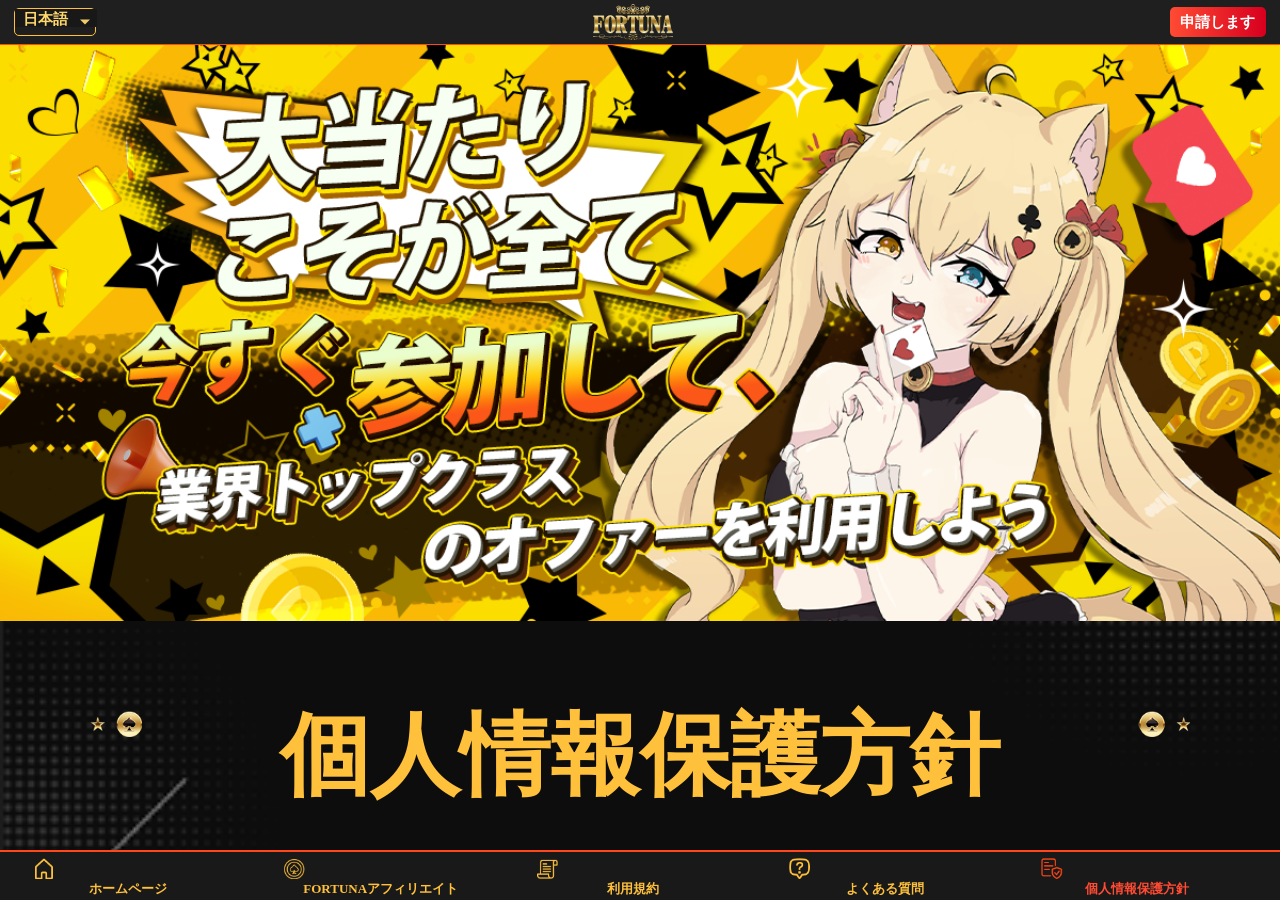
==== commit e7176891: "111-1014-1" ====
--- a/html/agPP.html
+++ b/html/agPP.html
@@ -44,7 +44,7 @@
                     <p class="bigTitle">個人情報保護方針</p>
                     <div class="contentBlock">
                         <p class="subTitle">個人情報保護方針</p>
-                        <p>AU8（以下「当サイト」）は、当サイトを運営する国のデータ保護法、および規制に準拠して、当サイトを利用またはアカウントを開設されるお客様(以下<br>、「お客様」)の個人情報を処理することを保証します。当社にて管理・保護致しますので、ご安心ください。当社はお客様の個人情報を最重要視<br>しておりますので、以下の方針に沿った事業運営に取組み、社会的責任を果たして参ります。</p>
+                        <p>FORTUNA（以下「当サイト」）は、当サイトを運営する国のデータ保護法、および規制に準拠して、当サイトを利用またはアカウントを開設されるお客様(以下<br>、「お客様」)の個人情報を処理することを保証します。当社にて管理・保護致しますので、ご安心ください。当社はお客様の個人情報を最重要視<br>しておりますので、以下の方針に沿った事業運営に取組み、社会的責任を果たして参ります。</p>
                     </div>
                     <div class="contentBlock">
                         <p class="subTitle">顧客情報保護方針</p>
@@ -57,7 +57,7 @@
                 </div>
             </div>
             <div class="bottom">
-                <p class="copyright">© 2022 AU8 Affiliates. すべての権利を保有しています</p>
+                <p class="copyright">© 2022 FORTUNA Affiliates. すべての権利を保有しています</p>
             </div>
         </div>
     </main>
@@ -69,7 +69,7 @@
             </li>
             <li onclick="window.location.href='../index.html'">
                 <i class="nav_IC agent"></i>
-                <p>AU8アフィリエイト</p>
+                <p>FORTUNAアフィリエイト</p>
             </li>
             <li onclick="window.location.href='../html/agRule.html'">
                 <i class="nav_IC rule"></i>
@@ -86,7 +86,7 @@
     </footer>
     <div class="filter">
         <!--退傭代理註冊申請彈窗-->
-        <div class="jumpWindow agRegist ">
+        <div class="jumpWindow agRegist">
             <div class="title">
                 <p>申請します</p>
                 <i class="icon close"></i>
@@ -118,15 +118,19 @@
                     <label>
                         <p class="inputName"><span>※</span>宣伝サイトURL</p>
                         <input type="text">
-                        <p class="remindText">*宣伝を行うサイトURLもしくはその他の宣伝方法<br>*宣伝URLが無い場合は、紹介方法をご入力ください<br>*プレイヤーアカウントはAU8で登録したアカウントとなります</p>
+                        <p class="remindText">*宣伝を行うサイトURLもしくはその他の宣伝方法<br>*宣伝URLが無い場合は、紹介方法をご入力ください<br>*プレイヤーアカウントはFORTUNAで登録したアカウントとなります</p>
                     </label>
                     <label>
                         <p class="inputName"><span>※</span>報酬お支払い方法</p>
-                        <input type="text" value="USDT" class="select"> <div class="arrow"></div>
+                        <ul>
+                            <li><input type="checkbox"><p class="checkboxName">USDT</p></li>
+                            <li><input type="checkbox"><p class="checkboxName">銀行匯款</p></li>
+                            <li><input type="checkbox"><p class="checkboxName">平台遊戲點數</p></li>
+                        </ul>
                     </label>
                 </form> 
                     <div class="btnBox">
-                        <div class="readBtn"><p class="checked">√</p></div>
+                        <input type="checkbox">
                         <p class="agree openAGterms">利用規約に同意します</p>
                     </div>
                     <buttton class="apply applycheck">申請します</buttton> 
@@ -151,18 +155,18 @@
             <div class="content">
                 <div class="contentBlock">
                     <p class="smallTitle introduce">1.はじめに</p>
-                    <p class="info"><span class="chapter">1.1</span>本利用規約に同意する前に、すべての項目を必ずお読みください。本規約に同意することにより、本規約<br>は、パートナーまたはパートナーが代表する組織を拘束するものとなります。</p>
+                    <p class="info"><span class="chapter">1.1</span>本利用規約に同意する前に、すべての項目を必ずお読みください。本規約に同意することにより、本規約は、パートナーまたはパートナーが代表する組織を拘束するものとなります。</p>
                 </div>
                 <div class="contentBlock">
                     <p class="smallTitle explain">2.定義と解釈</p>
                     <p class="info"><span class="keyword">「当サイト」</span>とは、fortuna888.netのことを指します。</p>
-                    <p class="info"><span class="keyword">「AU8」</span>とは、fortuna888.netのことを指します。</p>
+                    <p class="info"><span class="keyword">「FORTUNA」</span>とは、fortuna888.netのことを指します。</p>
                     <p class="info"><span class="keyword">「当社」</span>とは、当サイトの運営会社Astrobet N.V., Ltd.のことを指します。</p>
-                    <p class="info"><span class="keyword">「アフィリエイトプログラム」</span>とは、当サイトおよびパートナー間のパートナーシップを指します。<br>パートナーはAU8のウェブサイトを宣伝し、当サイトのウェブサイトへ新規プレイヤーを継続的に生み出すものとします。</p>
+                    <p class="info"><span class="keyword">「アフィリエイトプログラム」</span>とは、当サイトおよびパートナー間のパートナーシップを指します。パートナーはFORTUNAのウェブサイトを宣伝し、当サイトのウェブサイトへ新規プレイヤーを継続的に生み出すものとします。</p>
                     <p class="info"><span class="keyword">「パートナー」</span>とは、当サイトのアフィリエイトプログラムに登録参加する人物を指します。</p>
                     <p class="info"><span class="keyword">「パートナーウェブサイト」</span>とは、パートナーが維持・運営し、当サイトのアフィリエイトリンクおよびコ
                         ードを案内するプラットフォーム（ウェブサイト／アプリケーション／ウィジェット等）を指します。</p>
-                    <p class="info"><span class="keyword">「アフィリエイトリンク」</span>とは、パートナーウェブサイトからAU8へのインターネットハイパーリンクを
+                    <p class="info"><span class="keyword">「アフィリエイトリンク」</span>とは、パートナーウェブサイトからFORTUNAへのインターネットハイパーリンクを
                         指します。</p>
                     <p class="info"><span class="keyword">「アフィリエイトコード」</span>とは、パートナー毎に設定されるコードで、本コードを登録の際に入力をした場合
                         でもパートナーの子会員と設定されるコードを指します。</p>
@@ -179,33 +183,25 @@
                     <p class="info"><span class="chapter">3.1.</span>パートナーは以下を表明し保証します。</p>
                     <div class="chapterBox">
                         <p class="infoChapter"><span class="chapter">3.1.1.</span>パートナー期間中は、パートナー契約を締結する権利と権限を有し、そのすべての義務を履行する。</p>
-                        <p class="infoChapter"><span class="chapter">3.1.2.</span>パートナー契約に基づく義務を履行するために必要な登録、許可、同意およびライセンスをすべて取<br>
-                            得し、有効に維持するものとする。</p>
+                        <p class="infoChapter"><span class="chapter">3.1.2.</span>パートナー契約に基づく義務を履行するために必要な登録、許可、同意およびライセンスをすべて取得し、有効に維持するものとする。</p>
                         <p class="infoChapter"><span class="chapter">3.1.3.</span>パートナー契約の条項を完全に理解し、同意する。</p>
                     </div>
-                    <p class="info"><span class="chapter">3.2.</span>当サイトは提出されたパートナー情報を審査し、アフィリエイト申請を認証するか否かを電子<br>
+                    <p class="info"><span class="chapter">3.2.</span>当サイトは提出されたパートナー情報を審査し、アフィリエイト申請を認証するか否かを電子
                     メールでパートナーに通知します。当社は、絶対的な裁量で登録を拒否する権利を保持します。</p>
                 </div>
                 <div class="contentBlock">
                     <p class="smallTitle right">4.当社の権利と義務</p>
-                    <p class="info"><span class="chapter">4.1.</span>当社は、コミッションの総額を記録し、パートナーへの合計コミッションと統計データをアフィリエイ<br>
-                        トアカウントから確認できるようにします。</p>
+                    <p class="info"><span class="chapter">4.1.</span>当社は、コミッションの総額を記録し、パートナーへの合計コミッションと統計データをアフィリエイトアカウントから確認できるようにします。</p>
                     <p class="info"><span class="chapter">4.2.</span>当社は本規約に準じ、パートナーに対しコミッションを支払うものとします。</p>
-                    <p class="info"><span class="chapter">4.3.</span>当社は、当社が適切と考える時点において、本アフィリエイトプログラムを終了、変更または閉鎖する<br>
-                        権利、および本規約の規定を変更する独自の決定権を持ちます。資料の変更に関しては電子メールによる通<br>
-                        知をパートナーに送ります。</p>
-                    <p class="info"><span class="chapter">4.4.</span>当社は、当社の完全および絶対の裁量権で、新規パートナーを受け入れるか否かを判断する権利を持つも<br>
-                        のとします。</p>
-                    <p class="info"><span class="chapter">4.5.</span>下記に該当する場合、当社が最終権利を所有、およびパートナーのアカウントを閉鎖する権利を持
-                        ちます:</p>
+                    <p class="info"><span class="chapter">4.3.</span>当社は、当社が適切と考える時点において、本アフィリエイトプログラムを終了、変更または閉鎖する権利、および本規約の規定を変更する独自の決定権を持ちます。資料の変更に関しては電子メールによる通知をパートナーに送ります。</p>
+                    <p class="info"><span class="chapter">4.4.</span>当社は、当社の完全および絶対の裁量権で、新規パートナーを受け入れるか否かを判断する権利を持つものとします。</p>
+                    <p class="info"><span class="chapter">4.5.</span>下記に該当する場合、当社が最終権利を所有、およびパートナーのアカウントを閉鎖する権利を持ちます:</p>
                         <div class="chapterBox">
                             <p class="infoChapter"><span class="chapter"> 4.5.1.</span>当社の単独の見解において、国内および国際規則を遵守するため。</p>
                             <p class="infoChapter"><span class="chapter"> 4.5.2.</span>当社の方針に従うため。</p>
                             <p class="infoChapter"><span class="chapter"> 4.5.3.</span>当社、プレイヤー、子会員又はその他第三者機関の利益を守るため。</p>
                         </div>
-                        <p class="info"><span class="chapter">4.6.</span>当社は、以下のパートナーの個人情報を、高レベルなセキュリティ、アンチマネーロンダリングの<br>
-                            法的条件への適合、当取引関係の管理の目的で使用され、プライバシーポリシーに応じて使用及び処理<br>
-                            するものとします:</p>
+                        <p class="info"><span class="chapter">4.6.</span>当社は、以下のパートナーの個人情報を、高レベルなセキュリティ、アンチマネーロンダリングの法的条件への適合、当取引関係の管理の目的で使用され、プライバシーポリシーに応じて使用及び処理するものとします:</p>
                         <div class="chapterBox">
                             <p class="infoChapter"><span class="chapter"> 4.6.1.</span>アフィリエイトアカウントID</p>
                             <p class="infoChapter"><span class="chapter"> 4.6.2.</span>名前</p>
@@ -218,55 +214,30 @@
                     <p class="smallTitle partneright">5.パートナーの権利と義務</p>
                     <p class="info"><span class="chapter">5.1.</span>パートナーは以下を保証し、承諾するものとします。</p>
                     <div class="chapterBox">
-                        <p class="infoChapter"><span class="chapter">5.1.1.</span>当サイトおよびパートナーの利益を可能な限り最大限にすべく、自費による当サイトの<br>
-                            マーケティング および宣伝を行う:</p>
-                        <p class="infoChapter"><span class="chapter">5.1.2.</span>アフィリエイトプログラムの範囲内で提供されるアフィリエイトリンク、アフィリエイトコード、<br>
-                            プロモーション、マーケティングツールを使用する。</p>
-                        <p class="infoChapter"><span class="chapter">5.1.3.</span>パートナーのマーケティング活動は、適切かつプロフェッショナルとして本規約の規定に準
-                            じなくてはならない。</p>
-                        <p class="infoChapter"><span class="chapter">5.1.4.</span>常に関連する立法および適用される法律に準拠すること。これにはデータ保護およびプライバシーに<br>
-                            関して適用される法律を含むがこれに限定されない。</p>
-                        <p class="infoChapter"><span class="chapter">5.1.5.</span>パートナーウェブサイトのメンテナンスおよび開発に責任を持つこと。当サイトの情報が更新
-                            されたら、パートナーウェブサイトも随時更新をすること。</p>
-                        <p class="infoChapter"><span class="chapter">5.1.6.</span>パートナーウェブサイトに、当サイトのプレイヤーまたはプレイヤーに限定されずパートナーウェ
-                            ブサイトを閲覧できる人物が誤解を招く内容を記載した場合、その際に発生した負債や当サイトが不利益
-                            になる状況が発生した場合の責任はパートナーが負うものとする。</p>
+                        <p class="infoChapter"><span class="chapter">5.1.1.</span>当サイトおよびパートナーの利益を可能な限り最大限にすべく、自費による当サイトのマーケティング および宣伝を行う:</p>
+                        <p class="infoChapter"><span class="chapter">5.1.2.</span>アフィリエイトプログラムの範囲内で提供されるアフィリエイトリンク、アフィリエイトコード、プロモーション、マーケティングツールを使用する。</p>
+                        <p class="infoChapter"><span class="chapter">5.1.3.</span>パートナーのマーケティング活動は、適切かつプロフェッショナルとして本規約の規定に準じなくてはならない。</p>
+                        <p class="infoChapter"><span class="chapter">5.1.4.</span>常に関連する立法および適用される法律に準拠すること。これにはデータ保護およびプライバシーに関して適用される法律を含むがこれに限定されない。</p>
+                        <p class="infoChapter"><span class="chapter">5.1.5.</span>パートナーウェブサイトのメンテナンスおよび開発に責任を持つこと。当サイトの情報が更新されたら、パートナーウェブサイトも随時更新をすること。</p>
+                        <p class="infoChapter"><span class="chapter">5.1.6.</span>パートナーウェブサイトに、当サイトのプレイヤーまたはプレイヤーに限定されずパートナーウェブサイトを閲覧できる人物が誤解を招く内容を記載した場合、その際に発生した負債や当サイトが不利益になる状況が発生した場合の責任はパートナーが負うものとする。</p>
                         <p class="infoChapter"><span class="chapter">5.1.7.</span>当サイトに有利に反映されるような方法でビジネスを遂行する。</p>
-                        <p class="infoChapter"><span class="chapter">5.1.8.</span>差別的、みだらな内容、違法、性的描写、ポルノ、または暴力的な内容を含むようなマーケティング<br>
-                            活動（パートナーウェブサイトを含む）を行わない。</p>
-                        <p class="infoChapter"><span class="chapter">5.1.9.</span>ギャンブルの法的年齢未満を対象としない。ギャンブルおよびギャンブルのプロモーションが違法<br>
-                            である管轄区域を対象としない。</p>
-                        <p class="infoChapter"><span class="chapter">5.1.10.</span>当サイトに掲載されているマーケティングツールを除き、当社から承諾がない限り、当社または当<br>
-                            サイトの保有者/運営者のその他表現、商標、知的財産権を使用しない。</p>
-                    </div>
-                    <p class="info"><span class="chapter">5.2.</span>パートナーは、当社より提供されたログイン情報の機密を保持し、安全で常に保護するものとします。<br>
-                        また、パートナー側の不具合により、ログイン情報の適切な保護がなされなかった事に起因する不正の<br>
-                        ログイン情報の使用は、パートナーが単独で責任を負うものとする。</p>
-                    <p class="info"><span class="chapter">5.3.</span>パートナーは、アフィリエイトアカウントのユーザーIDとパスワードにおけるすべての活動と行為<br>
-                        に対して、単独で責任を負うものとします。パートナーは、その認証の違法および不正使用の疑いがある<br>
-                        場合は、即座に当社に連絡をするものとします。</p>
-                    <p class="info"><span class="chapter">不正な方法によってまたは本規約を違反する不正手段によって、子会員の登録、紹介、ベットが行<br>
-                        われている場合、当社はアフィリエイトアカウントを凍結する権利およびアフィリエイトアカウント<br>
-                        からコミッションを差し引く権利を持ちます。</p>
+                        <p class="infoChapter"><span class="chapter">5.1.8.</span>差別的、みだらな内容、違法、性的描写、ポルノ、または暴力的な内容を含むようなマーケティング活動（パートナーウェブサイトを含む）を行わない。</p>
+                        <p class="infoChapter"><span class="chapter">5.1.9.</span>ギャンブルの法的年齢未満を対象としない。ギャンブルおよびギャンブルのプロモーションが違法である管轄区域を対象としない。</p>
+                        <p class="infoChapter"><span class="chapter">5.1.10.</span>当サイトに掲載されているマーケティングツールを除き、当社から承諾がない限り、当社または当サイトの保有者/運営者のその他表現、商標、知的財産権を使用しない。</p>
+                    </div>
+                    <p class="info"><span class="chapter">5.2.</span>パートナーは、当社より提供されたログイン情報の機密を保持し、安全で常に保護するものとします。また、パートナー側の不具合により、ログイン情報の適切な保護がなされなかった事に起因する不正のログイン情報の使用は、パートナーが単独で責任を負うものとする。</p>
+                    <p class="info"><span class="chapter">5.3.</span>パートナーは、アフィリエイトアカウントのユーザーIDとパスワードにおけるすべての活動と行為に対して、単独で責任を負うものとします。パートナーは、その認証の違法および不正使用の疑いがある場合は、即座に当社に連絡をするものとします。</p>
+                    <p class="info"><span class="chapter">5.4.</span>不正な方法によってまたは本規約を違反する不正手段によって、子会員の登録、紹介、ベットが行われている場合、当社はアフィリエイトアカウントを凍結する権利およびアフィリエイトアカウントからコミッションを差し引く権利を持ちます。</p>
                 </div>
                 <div class="contentBlock">
                     <p class="smallTitle committee">6.コミッション </p>
                     <p class="info"><span class="chapter">6.1.</span>当社は本規約に基づき、パートナーにコミッションを支払うものとします。</p>
-                    <p class="info"><span class="chapter">6.2.</span>コミッションの計算公式は以下の通りです:<br>
-                        （勝負値（ベット額-ペイアウト）- ボーナス費用 - プラットフォーム費用 - ジャックポット - 手数料 ）
-                        × コミッション％</p>
+                    <p class="info"><span class="chapter">6.2.</span>コミッションの計算公式は以下の通りです:（勝負値（ベット額-ペイアウト）- ボーナス費用 - プラットフォーム費用 - ジャックポット - 手数料 ）× コミッション％</p>
                     <p class="info"><span class="keyword">*ペイアウト：子会員様が勝った金額</span></p>
-                    <p class="info"><span class="chapter">6.3.</span>パートナーに支払うべきと当サイトが認めるコミッションは、毎月5日に計算され、その支払いは毎月<br>
-                        10日18：00前にアフィリエイトアカウントへ配布されます。臨時システム調整が実施された場合は、<br>
-                        コミッションの配布が遅れる場合があります。コミッションは日本円で支払われます。</p>
-                    <p class="info"><span class="chapter">6.4.</span>当社はネガティブキャリーオーバー制度を採用しています。コミッションは、<br>
-                        アフィリエイトアカウントがプラス残高の場合のみ行われます。当月のコミッションがマイナスの場合、<br>
-                        マイナス残高は翌月に持ち越されます。翌月の収入がプラス残高で、前月から持ち越されたマイナス残高<br>
-                        が相殺された場合に支払いが行われます。</p>
-                    <p class="info"><span class="chapter">6.5.</span>連続した3ヶ月以内にアクティブ子会員が1名もいなかった場合、活動していないと判断し、<br>
-                        システムワレットに入ったコミッションは全て0に戻ります。</p>    
-                    <p class="info"><span class="chapter">6.6.</span>連続した6ヶ月以内にアクティブ子会員を獲得できない場合は、アカウントは凍結され、<br>
-                        システムワレットに入ったコミッションは全て0に戻ります。</p>    
+                    <p class="info"><span class="chapter">6.3.</span>パートナーに支払うべきと当サイトが認めるコミッションは、毎月5日に計算され、その支払いは毎月10日18：00前にアフィリエイトアカウントへ配布されます。臨時システム調整が実施された場合は、コミッションの配布が遅れる場合があります。コミッションは日本円で支払われます。</p>
+                    <p class="info"><span class="chapter">6.4.</span>当社はネガティブキャリーオーバー制度を採用しています。コミッションは、アフィリエイトアカウントがプラス残高の場合のみ行われます。当月のコミッションがマイナスの場合、マイナス残高は翌月に持ち越されます。翌月の収入がプラス残高で、前月から持ち越されたマイナス残高が相殺された場合に支払いが行われます。</p>
+                    <p class="info"><span class="chapter">6.5.</span>連続した3ヶ月以内にアクティブ子会員が1名もいなかった場合、活動していないと判断し、システムワレットに入ったコミッションは全て0に戻ります。</p>    
+                    <p class="info"><span class="chapter">6.6.</span>連続した6ヶ月以内にアクティブ子会員を獲得できない場合は、アカウントは凍結され、システムワレットに入ったコミッションは全て0に戻ります。</p>    
                     <p class="info"><span class="chapter">6.7.</span>下記に該当するものはコミッションから差し引かれます:</p> 
                     <p class="info"><span class="keyword">下記に限らず「相互メリット」の原則より、万が一不正な行為により一方が平等でない利益を獲得した場合、当サイトが全ての最終決定権を有しております</span></p>   
                     <div class="chapterBox">
@@ -276,10 +247,8 @@
                         <p class="infoChapter"><span class="chapter"> 6.7.4.</span>ジャックポット費用</p>
                         <p class="infoChapter"><span class="chapter"> 6.7.5.</span>サービス手数料</p>
                     </div>
-                    <p class="info"><span class="chapter">6.8.</span>パートナーは、不正または誤った取引に基づいて受け取ったコミッションは全額返金<br>
-                        しなければなりません。</p>
-                    <p class="info"><span class="chapter">6.9.</span>コミッションに関わるあらゆる権利に関しては当サイトが全ての最終決定権を有しております。<br>
-                        しなければなりません。</p>
+                    <p class="info"><span class="chapter">6.8.</span>パートナーは、不正または誤った取引に基づいて受け取ったコミッションは全額返金しなければなりません。</p>
+                    <p class="info"><span class="chapter">6.9.</span>コミッションに関わるあらゆる権利に関しては当サイトが全ての最終決定権を有しております。しなければなりません。</p>
                 </div>
                 <div class="contentBlock">
                     <p class="smallTitle notice">7.禁止事項</p>
@@ -301,18 +270,18 @@
                 </div>
                 <div class="contentBlock ">
                     <p class="smallTitle classified">8.機密情報</p>
+                    <p class="info"><span class="chapter">8.1.</span>当社は、以下に関して一切の責任を負いません:</p>
+                    <div class="chapterBox">
+                        <p class="infoChapter"><span class="chapter"> 8.1.1.</span>経済的損失。（利益、収益、事業、契約を含むがこれに限定されない）</p>
+                        <p class="infoChapter"><span class="chapter"> 8.1.2.</span>パートナーまたはパートナーウェブサイトの評判、営業権の損失。</p>
+                        <p class="infoChapter"><span class="chapter"> 8.1.3.</span>意図的、偶発的、間接的、必然的な損失。</p>
+                    </div>
+                </div>
+                <div class="contentBlock">
+                    <p class="smallTitle duty">9.負債および責任制限</p>
                     <p class="info"><span class="chapter">9.1.</span>すべての情報は機密扱いとされ、当社の事前の明示的かつ書面による同意なしに、直接的にも間接的にも、個人的または商業目的その他の目的でも使用されることは許されません。</p>
                     <p class="info"><span class="chapter">9.2.</span>パートナーは、本規約に基づく義務の履行以外の目的で機密情報を使用してはいけません。</p>
                     <p class="info"><span class="chapter">9.3.</span>条項9は、パートナー契約終了後も存続するものとします。</p>
-                </div>
-                <div class="contentBlock">
-                    <p class="smallTitle duty">9.負債および責任制限</p>
-                    <p class="info"><span class="chapter">8.1.</span>当社は、以下に関して一切の責任を負いません:</p>
-                    <div class="chapterBox">
-                        <p class="infoChapter"><span class="chapter"> 8.1.1.</span>経済的損失。（利益、収益、事業、契約を含むがこれに限定されない）</p>
-                        <p class="infoChapter"><span class="chapter"> 8.1.2.</span>パートナーまたはパートナーウェブサイトの評判、営業権の損失。</p>
-                        <p class="infoChapter"><span class="chapter"> 8.1.3.</span>意図的、偶発的、間接的、必然的な損失。</p>
-                    </div>
                 </div>
                 <div class="contentBlock">
                     <p class="smallTitle terminate">10.解約または契約の終了 </p>
@@ -334,10 +303,7 @@
                 </div>
                 <div class="contentBlock">
                     <p class="smallTitle agreetment">11.本規約および本契約の改正</p>
-                    <p class="info"><span class="chapter">11.1.</span>当社は、本規約のいかなる規定も、パートナーに事前通知することなく、いつでも条項のいずれかを
-                        修正、変更、削除または追加する権利を保持します。変更後、パートナーへは電子メールアドレスで通知
-                        されます。当社が修正または変更を公開した後、アフィリエイトプログラムに継続して参加することは、
-                        パートナーは新しい利用規約を承諾したものとみなされます。</p>
+                    <p class="info"><span class="chapter">11.1.</span>当社は、本規約のいかなる規定も、パートナーに事前通知することなく、いつでも条項のいずれかを修正、変更、削除または追加する権利を保持します。変更後、パートナーへは電子メールアドレスで通知されます。当社が修正または変更を公開した後、アフィリエイトプログラムに継続して参加することは、パートナーは新しい利用規約を承諾したものとみなされます。</p>
                 </div>
             </div>
             <div class="btnBox">
--- a/css/style.css
+++ b/css/style.css
@@ -14,9 +14,9 @@
 }
 
 header .logo {
-  height: 100%;
-  -o-object-fit: cover;
-     object-fit: cover;
+  height: 80%;
+  -o-object-fit: contain;
+     object-fit: contain;
 }
 
 .agentPage .topBanner,
@@ -615,47 +615,48 @@
   font-weight: bold;
   color: #e11515;
   line-height: 4vw;
-  margin-bottom: 2vw;
-}
-html body .filter .jumpWindow.agRegist .content form label .btnBox {
-  width: 504px;
-  height: auto;
-  display: -webkit-box;
-  display: -ms-flexbox;
-  display: flex;
-  -webkit-box-pack: center;
-      -ms-flex-pack: center;
-          justify-content: center;
-  -webkit-box-align: center;
-      -ms-flex-align: center;
-          align-items: center;
-  margin: 48px 0;
-}
-html body .filter .jumpWindow.agRegist .content form label .btnBox .readBtn {
-  width: 22px;
-  height: 22px;
-  background: #181818;
+  margin-bottom: 5vw;
+}
+html body .filter .jumpWindow.agRegist .content form label ul li {
+  display: -webkit-box;
+  display: -ms-flexbox;
+  display: flex;
+  margin-right: 10px;
+  margin-bottom: 10px;
+}
+html body .filter .jumpWindow.agRegist .content form label ul li input {
+  width: 20px;
+  height: 20px;
+  position: relative;
+  cursor: pointer;
+}
+html body .filter .jumpWindow.agRegist .content form label ul li input::before {
+  content: "";
+  width: 20px;
+  height: 20px;
   border: 1px solid #ffc13c;
-  border-radius: 20px;
-  margin-right: 5px;
-  cursor: pointer;
-}
-html body .filter .jumpWindow.agRegist .content form label .btnBox .agree {
-  color: #ffc13c;
+  margin-right: 8px;
+  background: #101010;
+  position: absolute;
+  top: 0;
+  left: 0;
+}
+html body .filter .jumpWindow.agRegist .content form label ul li input::after {
+  content: "√";
   font-size: 18px;
-  font-weight: bold;
-  text-decoration: underline;
-  cursor: pointer;
-}
-html body .filter .jumpWindow.agRegist .content form label .arrow {
-  width: 0;
-  height: 0;
-  border-style: solid;
-  border-width: 8px 6px 0 6px;
-  border-color: #ffc13c transparent;
-  position: absolute;
-  top: 50px;
-  right: 15px;
+  color: #ffc13c;
+  position: absolute;
+  top: -1px;
+  left: 5px;
+  opacity: 0;
+}
+html body .filter .jumpWindow.agRegist .content form label ul li input:checked::after {
+  opacity: 1;
+}
+html body .filter .jumpWindow.agRegist .content form label ul li .checkboxName {
+  font-size: 15px;
+  color: #ffc13c;
+  margin: 6px;
 }
 html body .filter .jumpWindow.agRegist .content form .last {
   margin-bottom: 0px;
@@ -679,30 +680,42 @@
           box-sizing: border-box;
   margin: 3vw 0;
 }
-html body .filter .jumpWindow.agRegist .content .btnBox .readBtn {
-  width: 20px;
-  height: 20px;
+html body .filter .jumpWindow.agRegist .content .btnBox input {
+  width: 15px;
+  height: 15px;
+  position: relative;
+  cursor: pointer;
+}
+html body .filter .jumpWindow.agRegist .content .btnBox input::before {
+  content: "";
+  width: 19px;
+  height: 19px;
   border: 1px solid #ffc13c;
   border-radius: 15px;
   margin-right: 8px;
-  position: relative;
-}
-html body .filter .jumpWindow.agRegist .content .btnBox .readBtn.active .checked {
+  background: #101010;
+  position: absolute;
+  top: -4px;
+  left: -3px;
+}
+html body .filter .jumpWindow.agRegist .content .btnBox input::after {
+  content: "√";
+  font-size: 18px;
+  color: #ffc13c;
+  position: absolute;
+  top: -5px;
+  left: 1px;
+  opacity: 0;
+}
+html body .filter .jumpWindow.agRegist .content .btnBox input:checked::after {
   opacity: 1;
-}
-html body .filter .jumpWindow.agRegist .content .btnBox .readBtn .checked {
-  font-size: 18px;
-  color: #ffc13c;
-  position: absolute;
-  top: 1px;
-  left: 4px;
-  opacity: 0;
 }
 html body .filter .jumpWindow.agRegist .content .btnBox .agree {
   font-size: 18px;
   font-weight: bold;
   color: #ffc13c;
   text-decoration: underline;
+  margin: -2px 0 0 4px;
 }
 html body .filter .jumpWindow.agRegist .content .apply {
   background: -webkit-gradient(linear, left top, right top, from(#ff4b33), color-stop(98%, #d8001f));
@@ -799,29 +812,31 @@
 html body .filter .jumpWindow.agTerms .content .contentBlock .info {
   color: #999999;
   font-size: 4vw;
-  line-height: 20px;
+  line-height: 25px;
   font-weight: bold;
   letter-spacing: 1px;
 }
 html body .filter .jumpWindow.agTerms .content .contentBlock .info .chapter {
   color: #ffffff;
+  margin-right: 3px;
 }
 html body .filter .jumpWindow.agTerms .content .contentBlock .info .keyword {
   color: #ff4719;
 }
 html body .filter .jumpWindow.agTerms .content .contentBlock .chapterBox {
-  width: 90%;
-  height: auto;
-  margin: 5px 20px;
+  width: 92%;
+  height: auto;
+  margin: 8px 18px;
 }
 html body .filter .jumpWindow.agTerms .content .contentBlock .chapterBox .infoChapter {
   color: #999999;
-  font-size: 13px;
-  line-height: 20px;
+  font-size: 4vw;
+  line-height: 25px;
   font-weight: bold;
 }
 html body .filter .jumpWindow.agTerms .content .contentBlock .chapterBox .infoChapter .chapter {
   color: #ffffff;
+  margin-right: 3px;
 }
 html body .filter .jumpWindow.agTerms .btnBox {
   width: 100%;
@@ -916,7 +931,7 @@
   height: 36px;
   position: absolute;
   top: -1vw;
-  left: 6vw;
+  left: -2vw;
   background-position-x: 0%;
 }
 html body .agentPage .center .client .title::after {
@@ -926,7 +941,7 @@
   height: 36px;
   position: absolute;
   top: -1vw;
-  right: 6vw;
+  right: -2vw;
   background-position-x: 100%;
 }
 html body .agentPage .center .client .subTitle {
@@ -1126,7 +1141,7 @@
   position: relative;
 }
 html body .agentPage .bottom .copyright {
-  font-size: 14px;
+  font-size: 3vw;
   font-weight: bold;
   color: #999999;
   text-align: center;
@@ -1402,6 +1417,12 @@
   line-height: 6vw;
   font-weight: bold;
 }
+html body .agOther_inner .innerConent .subTitle {
+  font-size: 4vw;
+  margin: 10px 0;
+  color: #ffc13c;
+  font-weight: bold;
+}
 html body .agOther_inner .innerConent .chapter {
   font-size: 3.7vw;
   margin-right: 2px;
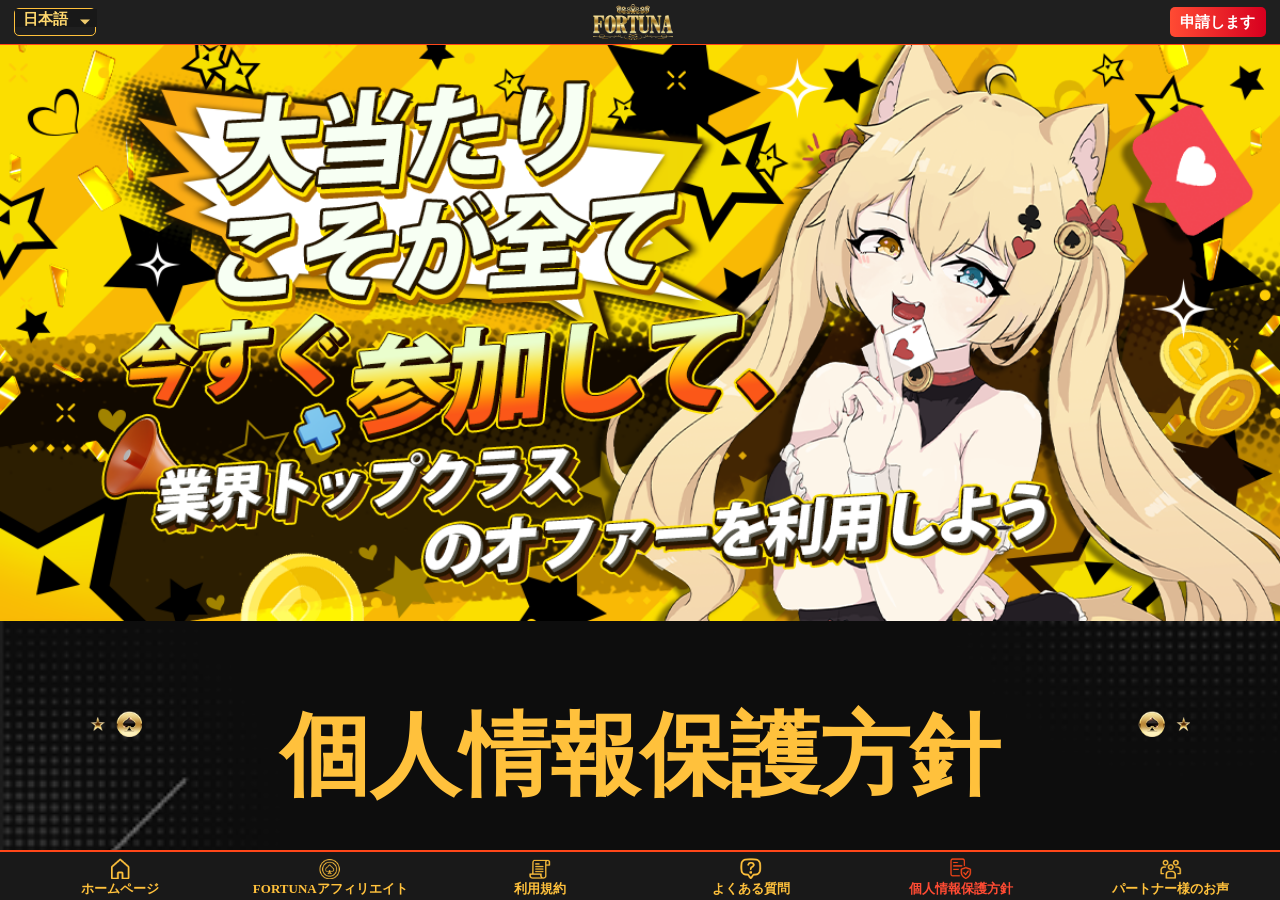
==== commit fe5643ac: "112-05-11" ====
--- a/html/agPP.html
+++ b/html/agPP.html
@@ -82,6 +82,11 @@
             <li  class="active" onclick="window.location.href='../html/agPP.html'"><i class="nav_IC PP"></i>
                 <p>個人情報保護方針</p>
             </li>
+            <!--2023-03-27 + ↓-->
+            <li onclick="window.location.href='../html/agPA.html'">
+                <i class="nav_IC PA"></i>
+                <p>パートナー様のお声</p>
+            </li>
         </ul>
     </footer>
     <div class="filter">
--- a/css/style.css
+++ b/css/style.css
@@ -92,7 +92,7 @@
 
 .agentP .agentNav li i {
   background: url("../images/icon/footer_IC.png") no-repeat;
-  background-size: 500%;
+  background-size: 600%;
 }
 
 .jumpWindow .title .close {
@@ -408,6 +408,16 @@
 html body .agentP .agentNav li {
   width: 20vw;
   height: 30vw;
+  display: -webkit-box;
+  display: -ms-flexbox;
+  display: flex;
+  -webkit-box-orient: vertical;
+  -webkit-box-direction: normal;
+      -ms-flex-direction: column;
+          flex-direction: column;
+  -webkit-box-align: center;
+      -ms-flex-align: center;
+          align-items: center;
   color: #ffc13c;
   font-weight: bold;
   white-space: nowrap;
@@ -427,18 +437,21 @@
   margin: 0 17px 1px;
 }
 html body .agentP .agentNav li .nav_IC.home {
-  background-position-x: -3%;
+  background-position-x: -2%;
 }
 html body .agentP .agentNav li .nav_IC.agent {
-  background-position-x: 23%;
+  background-position-x: 18%;
 }
 html body .agentP .agentNav li .nav_IC.rule {
-  background-position-x: 48%;
+  background-position-x: 39%;
 }
 html body .agentP .agentNav li .nav_IC.QA {
-  background-position-x: 74%;
+  background-position-x: 59%;
 }
 html body .agentP .agentNav li .nav_IC.PP {
+  background-position-x: 80%;
+}
+html body .agentP .agentNav li .nav_IC.PA {
   background-position-x: 100%;
 }
 html body .agentP .agentNav li p {
@@ -1221,6 +1234,7 @@
 html body .agOther .center {
   width: 100%;
   height: auto;
+  min-height: 342px;
   margin: 0 auto;
   padding: 0 6vw;
   -webkit-box-sizing: border-box;
@@ -1388,6 +1402,136 @@
   line-height: 6vw;
   font-weight: bold;
 }
+html body .paContent {
+  width: 100%;
+  height: auto;
+  overflow-y: auto;
+  overflow-x: hidden;
+}
+html body .paContent ul {
+  width: 100%;
+  height: auto;
+  display: none;
+}
+html body .paContent ul.display {
+  display: block;
+}
+html body .paContent ul li {
+  width: 100%;
+  height: auto;
+}
+html body .paContent ul li .smallTitle {
+  font-size: 4.5vw;
+  margin: 10px 0;
+  color: #ffc13c;
+  font-weight: bold;
+}
+html body .paContent ul li p {
+  font-size: 3.7vw;
+  margin-bottom: 8px;
+  color: #999999;
+  line-height: 6vw;
+  font-weight: bold;
+}
+html body .paContent ul li .chapter {
+  font-size: 3.7vw;
+  margin-right: 2px;
+  color: #ffffff;
+}
+html body .paContent ul li .chapterBox {
+  width: 89%;
+  height: auto;
+  margin-left: 24px;
+}
+html body .paContent ul li .subTitle {
+  font-size: 4vw;
+  margin: 10px 0;
+  color: #ffc13c;
+  font-weight: bold;
+}
+html body .paContent ul li .qaBox {
+  width: 100%;
+  height: auto;
+  margin-bottom: 20px;
+}
+html body .paContent .bigTitle {
+  color: #ffc13c;
+  font-size: 6vw;
+  font-weight: bolder;
+  text-align: center;
+  margin: 7vw 0;
+  position: relative;
+}
+html body .paContent .bigTitle::before {
+  content: "";
+  width: 52px;
+  height: 36px;
+  position: absolute;
+  top: 0;
+  left: 1vw;
+  background-position-x: 0%;
+}
+html body .paContent .bigTitle::after {
+  content: "";
+  content: "";
+  width: 52px;
+  height: 36px;
+  position: absolute;
+  top: 0vw;
+  right: 1vw;
+  background-position-x: 100%;
+}
+html body .paContent .content {
+  width: 100%;
+  height: auto;
+}
+html body .paContent .content .brandBlock {
+  width: 100%;
+  height: auto;
+  margin-top: 20px;
+}
+html body .paContent .content .brandBlock:nth-last-child(1) {
+  margin-bottom: 5vw;
+}
+html body .paContent .content .brandBlock a {
+  width: 100%;
+  height: 100%;
+  display: -webkit-box;
+  display: -ms-flexbox;
+  display: flex;
+  -webkit-box-orient: vertical;
+  -webkit-box-direction: normal;
+      -ms-flex-direction: column;
+          flex-direction: column;
+  -webkit-box-align: center;
+      -ms-flex-align: center;
+          align-items: center;
+  background: #2a2929;
+  border-radius: 5px;
+  text-decoration: none;
+  padding: 30px;
+  border: 1px solid #ffc13c;
+  -webkit-box-sizing: border-box;
+          box-sizing: border-box;
+  -webkit-transition: all 0.3s;
+  transition: all 0.3s;
+}
+html body .paContent .content .brandBlock a img {
+  width: 100%;
+  margin: 0 auto 10px;
+}
+html body .paContent .content .brandBlock a p {
+  color: #e2e2e2;
+}
+html body .paContent .content .brandBlock a p.webName {
+  color: #ffc13c;
+  font-size: 4.5vw;
+  font-weight: bold;
+  margin-bottom: 2vw;
+}
+html body .paContent .content .brandBlock a p.info {
+  font-size: 3.8vw;
+}
 html body .agOther_inner {
   width: 100%;
   height: calc(100vh - 94px);
@@ -1453,6 +1597,16 @@
   color: #999999;
   text-align: center;
 }
+@media only screen and (max-width: 375px) {
+  html body .bottom .copyright {
+    font-size: 13px;
+  }
+}
+@media only screen and (max-width: 365px) {
+  html body .bottom .copyright {
+    font-size: 12px;
+  }
+}
 html body main {
   width: 100%;
   height: 100%;
